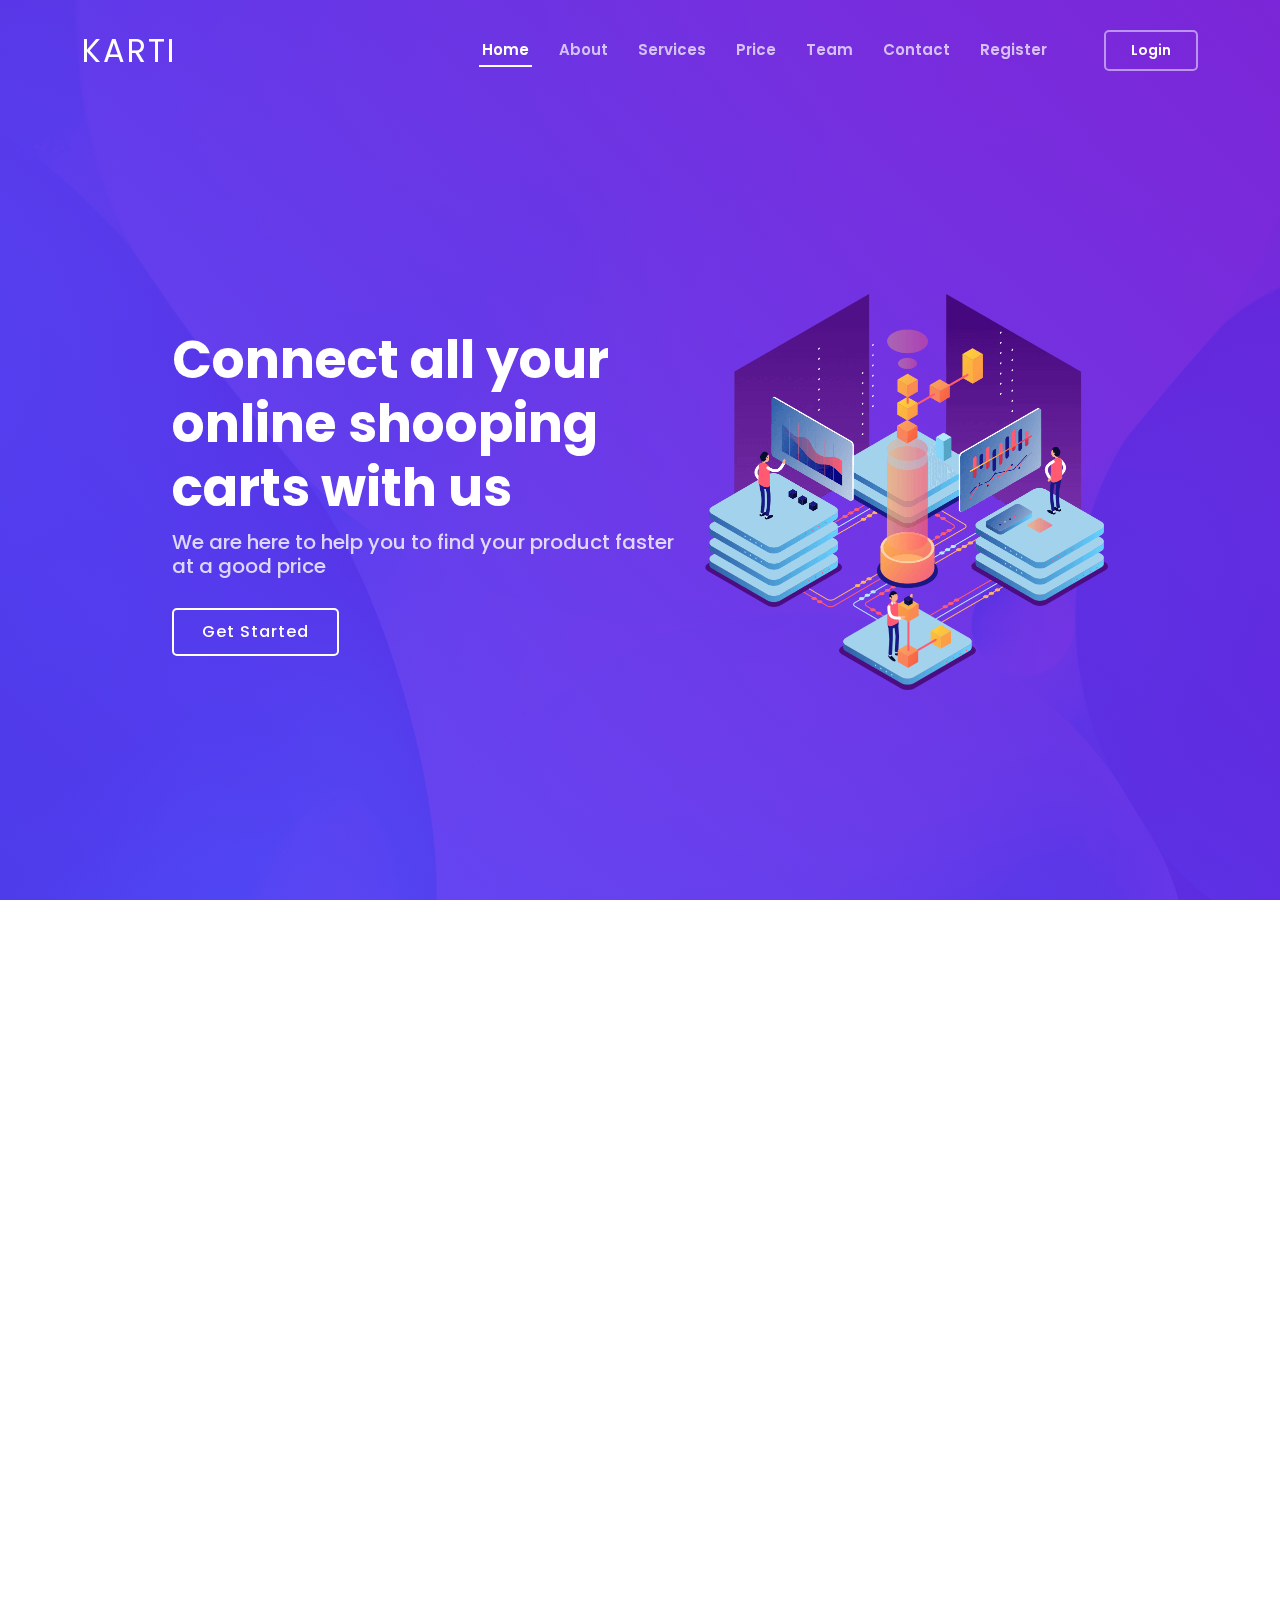
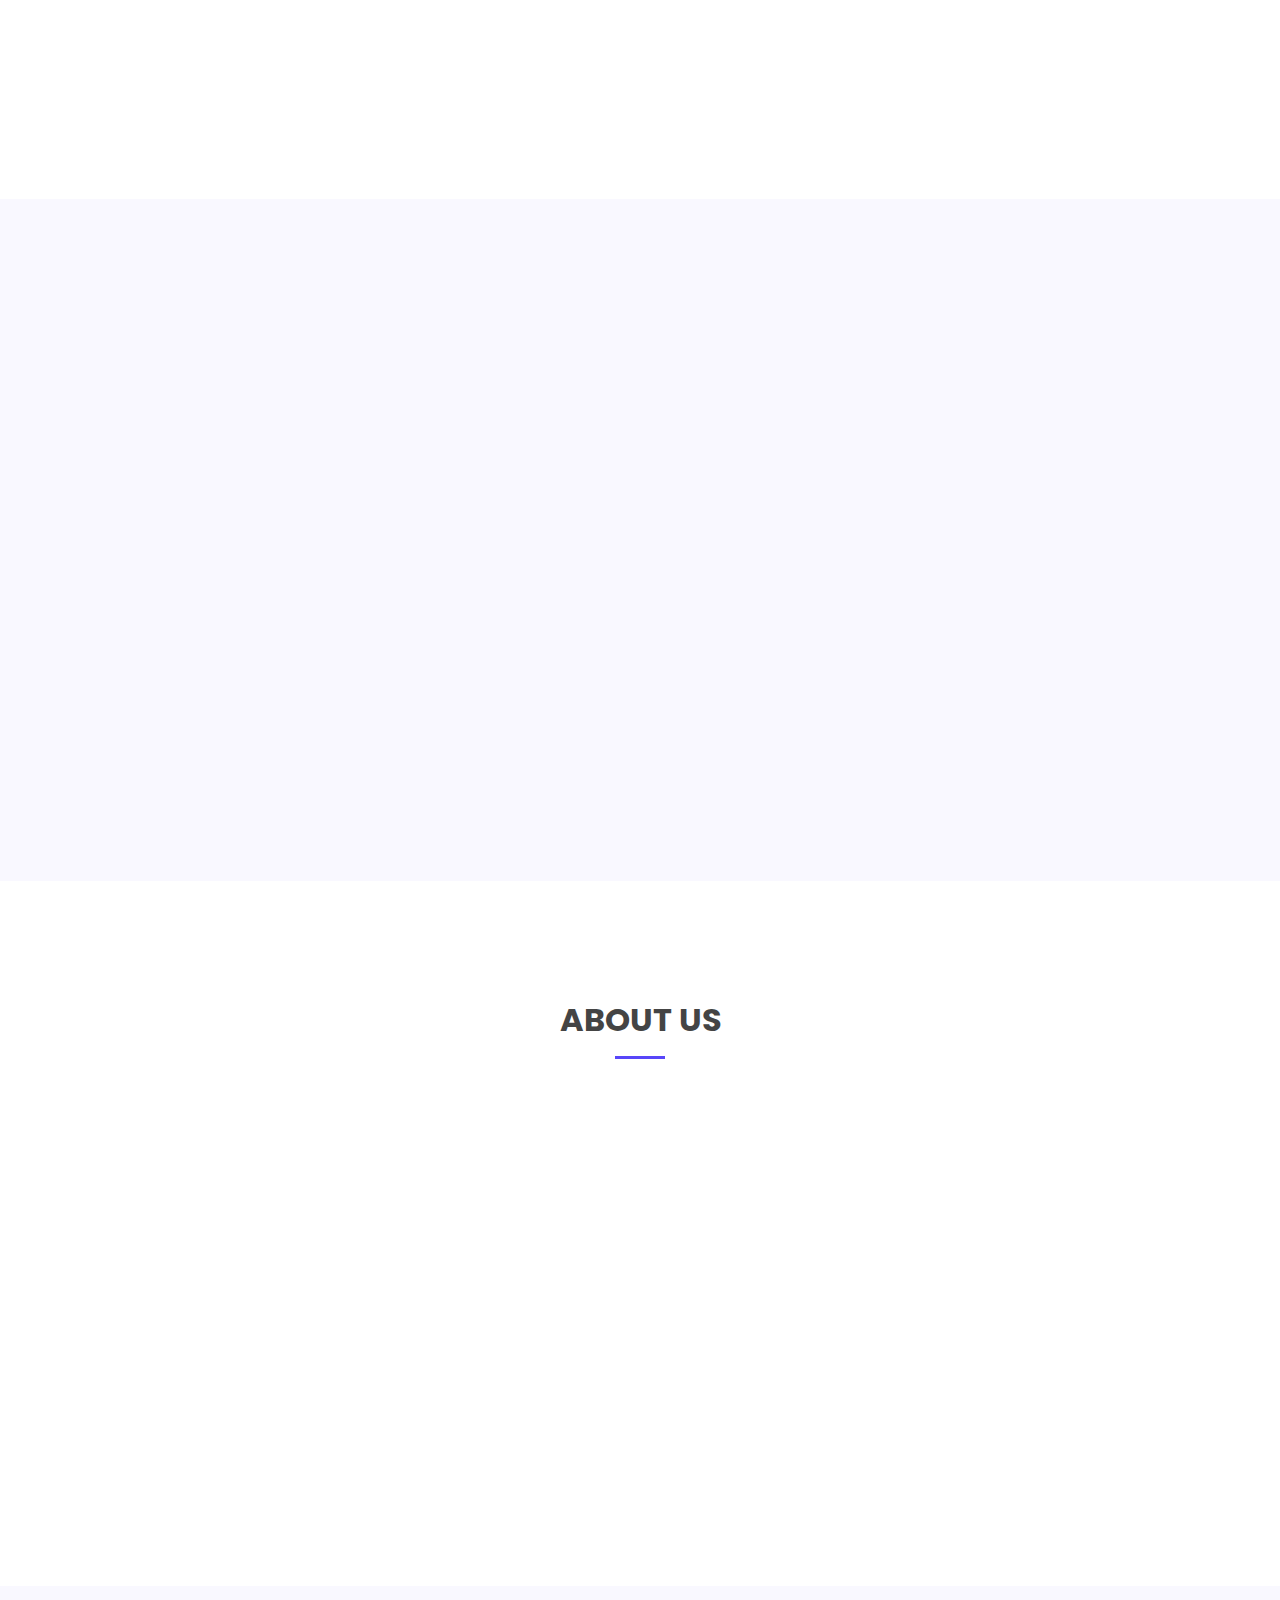
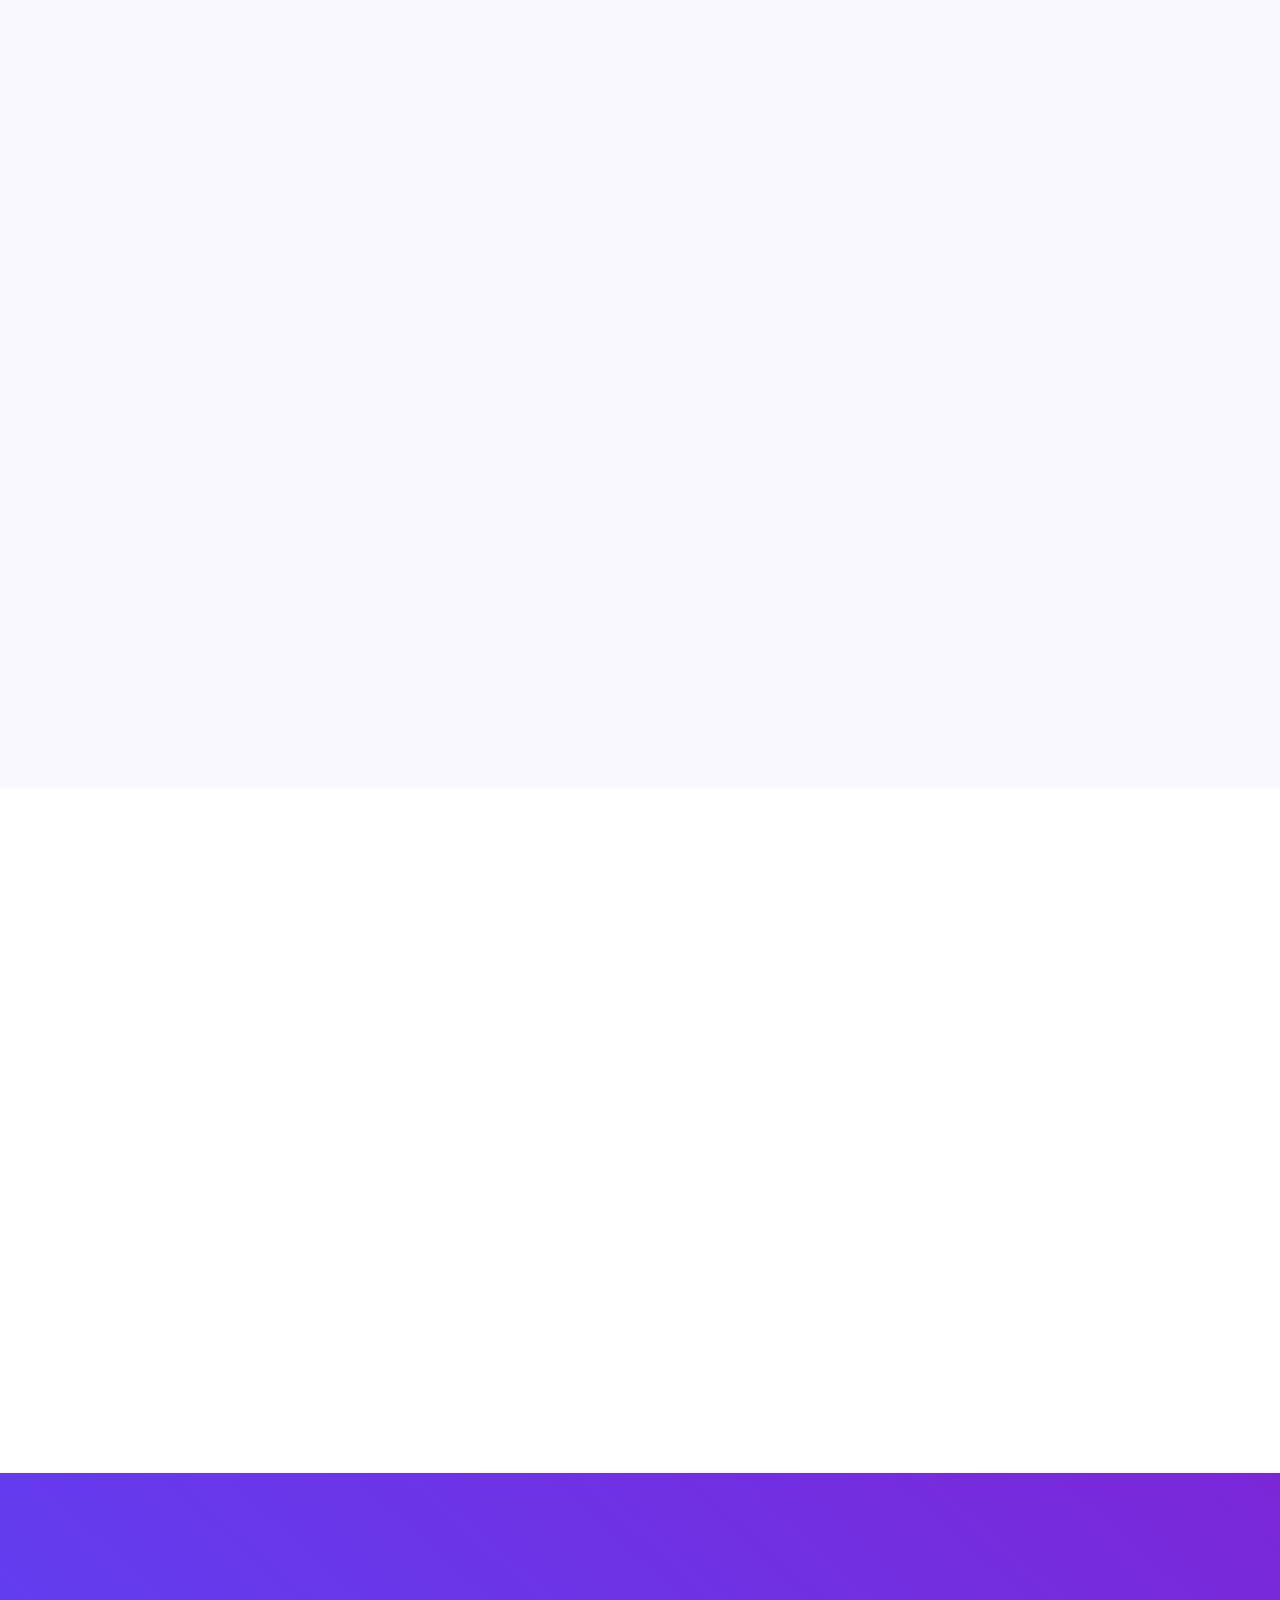
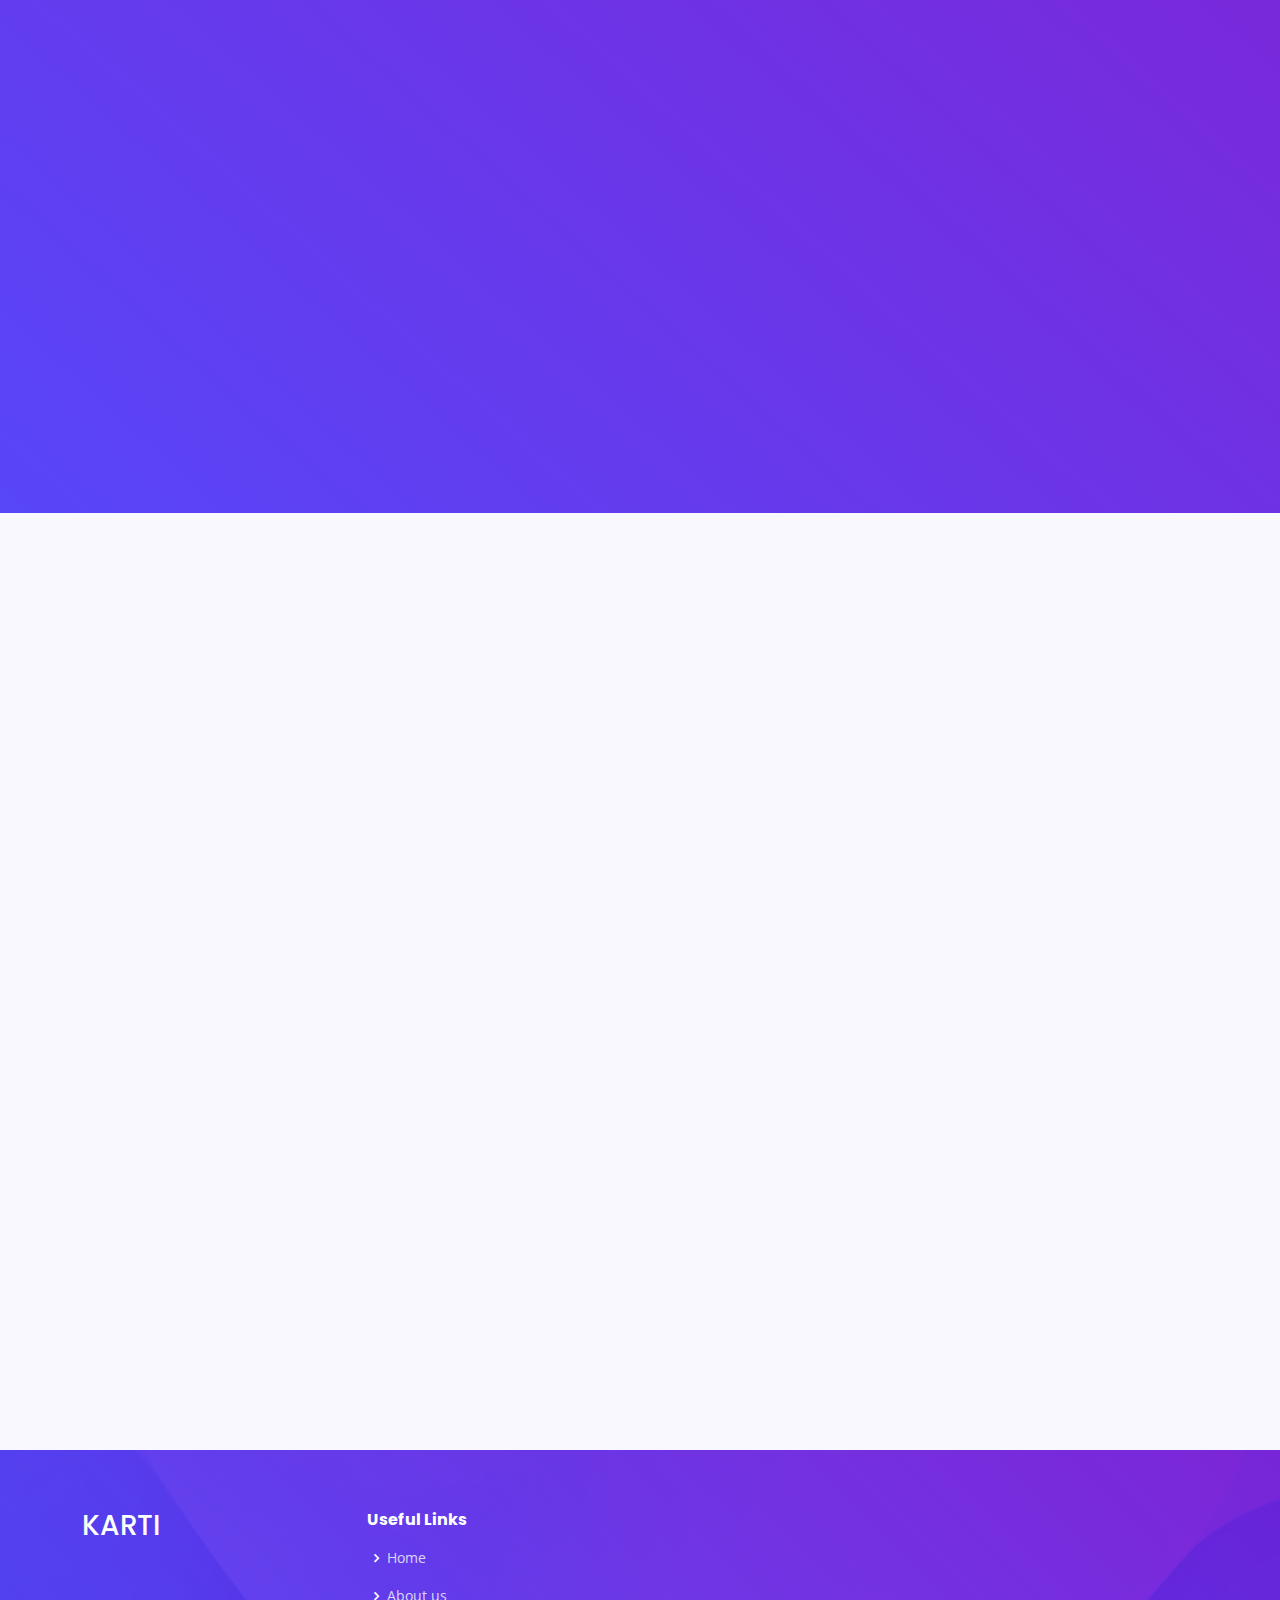
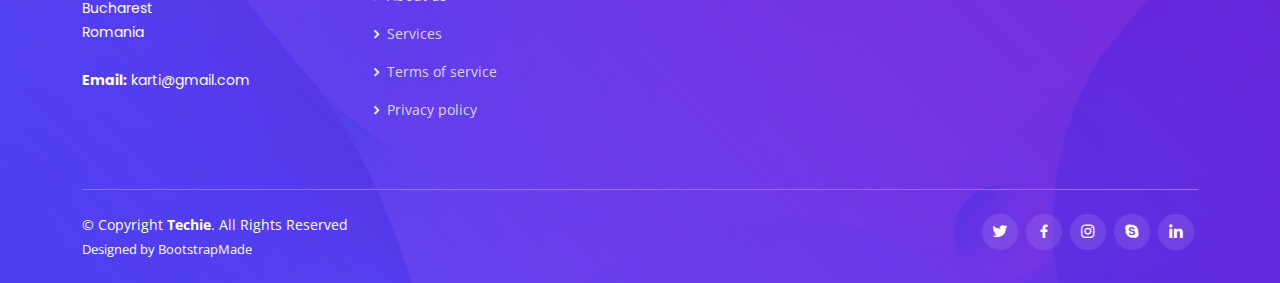
==== app/frontend/templates/index.html @ dade2551 "modification" ====
<!DOCTYPE html>
<html lang="en">

<head>
  <meta charset="utf-8">
  <meta content="width=device-width, initial-scale=1.0" name="viewport">

  <title>Techie Bootstrap Template - Index</title>
  <meta content="" name="description">
  <meta content="" name="keywords">

  <!-- Favicons -->
  <link href="../static/img/favicon.png" rel="icon">
  <link href="../static/img/apple-touch-icon.png" rel="apple-touch-icon">

  <!-- Google Fonts -->
  <link
    href="https://fonts.googleapis.com/css?family=Open+Sans:300,300i,400,400i,600,600i,700,700i|Roboto:300,300i,400,400i,500,500i,600,600i,700,700i|Poppins:300,300i,400,400i,500,500i,600,600i,700,700i"
    rel="stylesheet">
  <link rel="stylesheet" href="https://cdn.jsdelivr.net/npm/@fortawesome/fontawesome-free@6.2.1/css/fontawesome.min.css"
    integrity="sha384-QYIZto+st3yW+o8+5OHfT6S482Zsvz2WfOzpFSXMF9zqeLcFV0/wlZpMtyFcZALm" crossorigin="anonymous">
  <!-- Vendor CSS Files -->
  <link href="../static/vendor/aos/aos.css" rel="stylesheet">
  <link href="../static/vendor/bootstrap/css/bootstrap.min.css" rel="stylesheet">
  <link href="../static/vendor/bootstrap-icons/bootstrap-icons.css" rel="stylesheet">
  <link href="../static/vendor/boxicons/css/boxicons.min.css" rel="stylesheet">
  <link href="../static/vendor/glightbox/css/glightbox.min.css" rel="stylesheet">
  <link href="../static/vendor/swiper/swiper-bundle.min.css" rel="stylesheet">


  <!-- Template Main CSS File -->
  <link href="../static/css/style.css" rel="stylesheet">
  <link href="../static/css/index.css" rel="stylesheet">

  <style>
    #more {
      display: none;
    }
  </style>
</head>

<body>

  <!-- ======= Header ======= -->
  <header id="header" class="fixed-top ">
    <div class="container d-flex align-items-center justify-content-between">
      <h1 class="logo"><a href="index.html">Karti</a></h1>
      <!-- Uncomment below if you prefer to use an image logo -->
      <!-- <a href="index.html" class="logo"><img src="static/img/logo.png" alt="" class="img-fluid"></a>-->

      <nav id="navbar" class="navbar">
        <ul>
          <li><a class="nav-link scrollto active" href="#hero">Home</a></li>
          <li><a class="nav-link scrollto" href="#about">About</a></li>
          <li><a class="nav-link scrollto" href="#services">Services</a></li>
          <li><a class="nav-link scrollto " href="#pricing">Price</a></li>
          <li><a class="nav-link scrollto" href="#teaming">Team</a></li>
          <li><a class="nav-link scrollto" href="#contact">Contact</a></li>
          <li><a class="nav-link scrollto" href="register.html">Register</a></li>
          <li><a class="getstarted scrollto" href="login.html">Login</a></li>
        </ul>
        <i class="bi bi-list mobile-nav-toggle"></i>
      </nav><!-- .navbar -->

    </div>
  </header><!-- End Header -->

  <!-- ======= Hero Section ======= -->
  <section id="hero" class="d-flex align-items-center">

    <div class="container-fluid" data-aos="fade-up">
      <div class="row justify-content-center">
        <div class="col-xl-5 col-lg-6 pt-3 pt-lg-0 order-2 order-lg-1 d-flex flex-column justify-content-center">
          <h1>Connect all your online shooping carts with us</h1>
          <h2>We are here to help you to find your product faster at a good price </h2>
          <div><a href="register.html" class="btn-get-started scrollto">Get Started</a></div>
        </div>
        <div class="col-xl-4 col-lg-6 order-1 order-lg-2 hero-img" data-aos="zoom-in" data-aos-delay="150">
          <img src="../static/img/hero-img.png" class="img-fluid animated" alt="">
        </div>
      </div>
    </div>

  </section><!-- End Hero -->

  <main id="main">


    <!-- ======= Features Section ======= -->
    <section id="features" class="features">
      <div class="container" data-aos="fade-up">

        <div class="section-title">
          <h2>Features</h2>
          <p>Karti.ai wants to make the shopping experience much more simple and smart!</p>
        </div>

        <div class="row">
          <div class="col-lg-6 order-2 order-lg-1 d-flex flex-column align-items-lg-center">
            <div class="icon-box mt-5 mt-lg-0" data-aos="fade-up" data-aos-delay="100">
              <i class="bx bx-chevron-down"></i>
              <h4>Notify when the price changes!</h4>
              <p>Once you add one item to the cart you are going to receive a notify when the price changes.</p>
            </div>
            <div class="icon-box mt-5" data-aos="fade-up" data-aos-delay="200">
              <i class="bx bx-shield"></i>
              <h4>Trusted sites</h4>
              <p>Had a bad experience shopping from a certain platform? We are going to give you a heads up about that!
              </p>
            </div>
            <div class="icon-box mt-5" data-aos="fade-up" data-aos-delay="300">
              <i class="bx bx-slideshow"></i>
              <h4>Organise your shopping experience</h4>
              <p>View every item you add to the shopping cart in a more organised matter.</p>
            </div>
            <div class="icon-box mt-5" data-aos="fade-up" data-aos-delay="400">
              <i class="bx bx-file"></i>
              <h4>Small subscription!</h4>
              <p>Going premium was never that easy! For a small fee of 5 dollars you will recieve unlimited cart space
                and more information about the chosen products.</p>
            </div>
          </div>
          <div class="image col-lg-6 order-1 order-lg-2 " data-aos="zoom-in" data-aos-delay="100">
            <img src="../static/img/features.svg" alt="" class="img-fluid">
          </div>
        </div>

      </div>
    </section><!-- End Features Section -->


    <!-- ======= Services Section ======= -->
    <section id="services" class="services section-bg">
      <div class="container" data-aos="fade-up">

        <div class="section-title">
          <h2>Services</h2>
          <p>Chrome Extension to help you create your own general shopping cart from every platform you visit!</p>
        </div>

        <div class="row gy-4">
          <div class="col-lg-4" data-aos="zoom-in" data-aos-delay="100">
            <div class="icon-box iconbox-blue">
              <div class="icon">
                <svg width="100" height="100" viewBox="0 0 600 600" xmlns="http://www.w3.org/2000/svg">
                  <path stroke="none" stroke-width="0" fill="#f5f5f5"
                    d="M300,521.0016835830174C376.1290562159157,517.8887921683347,466.0731472004068,529.7835943286574,510.70327084640275,468.03025145048787C554.3714126377745,407.6079735673963,508.03601936045806,328.9844924480964,491.2728898941984,256.3432110539036C474.5976632858925,184.082847569629,479.9380746630129,96.60480741107993,416.23090153303,58.64404602377083C348.86323505073057,18.502131276798302,261.93793281208167,40.57373210992963,193.5410806939664,78.93577620505333C130.42746243093433,114.334589627462,98.30271207620316,179.96522072025542,76.75703585869454,249.04625023123273C51.97151888228291,328.5150500222984,13.704378332031375,421.85034740162234,66.52175969318436,486.19268352777647C119.04800174914682,550.1803526380478,217.28368757567262,524.383925680826,300,521.0016835830174">
                  </path>
                </svg>
                <i class="bx bxl-dribbble"></i>
              </div>
              <h4><a href="">Notify</a></h4>
              <p>Buy your chosen products for the best price!</p>
            </div>
          </div>

          <div class="col-lg-4" data-aos="zoom-in" data-aos-delay="200">
            <div class="icon-box iconbox-orange ">
              <div class="icon">
                <svg width="100" height="100" viewBox="0 0 600 600" xmlns="http://www.w3.org/2000/svg">
                  <path stroke="none" stroke-width="0" fill="#f5f5f5"
                    d="M300,582.0697525312426C382.5290701553225,586.8405444964366,449.9789794690241,525.3245884688669,502.5850820975895,461.55621195738473C556.606425686781,396.0723002908107,615.8543463187945,314.28637112970534,586.6730223649479,234.56875336149918C558.9533121215079,158.8439757836574,454.9685369536778,164.00468322053177,381.49747125262974,130.76875717737553C312.15926192815925,99.40240125094834,248.97055460311594,18.661163978235184,179.8680185752513,50.54337015887873C110.5421016452524,82.52863877960104,119.82277516462835,180.83849132639028,109.12597500060166,256.43424936330496C100.08760227029461,320.3096726198365,92.17705696193138,384.0621239912766,124.79988738764834,439.7174275375508C164.83382741302287,508.01625554203684,220.96474134820875,577.5009287672846,300,582.0697525312426">
                  </path>
                </svg>
                <i class="bx bx-file"></i>
              </div>
              <h4><a href="">Trust</a></h4>
              <p>Only shop on trusted platforms!</p>
            </div>
          </div>

          <div class="col-lg-4" data-aos="zoom-in" data-aos-delay="300">
            <div class="icon-box iconbox-pink">
              <div class="icon">
                <svg width="100" height="100" viewBox="0 0 600 600" xmlns="http://www.w3.org/2000/svg">
                  <path stroke="none" stroke-width="0" fill="#f5f5f5"
                    d="M300,541.5067337569781C382.14930387511276,545.0595476570109,479.8736841581634,548.3450877840088,526.4010558755058,480.5488172755941C571.5218469581645,414.80211281144784,517.5187510058486,332.0715597781072,496.52539010469104,255.14436215662573C477.37192572678356,184.95920475031193,473.57363656557914,105.61284051026155,413.0603344069578,65.22779650032875C343.27470386102294,18.654635553484475,251.2091493199835,5.337323636656869,175.0934190732945,40.62881213300186C97.87086631185822,76.43348514350839,51.98124368387456,156.15599469081315,36.44837278890362,239.84606092416172C21.716077023791087,319.22268207091537,43.775223500013084,401.1760424656574,96.891909868211,461.97329694683043C147.22146801428983,519.5804099606455,223.5754009179313,538.201503339737,300,541.5067337569781">
                  </path>
                </svg>
                <i class="bx bx-tachometer"></i>
              </div>
              <h4><a href="">Price</a></h4>
              <p>Small feature, big rewards! Get premium for a small fee!</p>
            </div>
          </div>

        </div>

      </div>
    </section><!-- End Services Section -->



    <!-- ======= About Section ======= -->
    <section id="about" class="about">
      <div class="container">
        <div class="section-title">
          <h2>About us</h2>
        </div>
        <div class="row">
          <div class="col-lg-6 order-1 order-lg-2" data-aos="zoom-in" data-aos-delay="150">
            <img src="../static/img/about.jpg" class="img-fluid" alt="">
          </div>
          <div class="col-lg-6 pt-4 pt-lg-0 order-2 order-lg-1 content" data-aos="fade-right">
            <h3>We are small team of passionate Computer Science students that want to make a differnce!</h3>
            <p class="fst-italic">
              As the world is in a constant technological development we have a need to affirm our ideas and help as
              much as we can to make the world a better place!
            </p>
            <span id="dots"></span><span id="more">
              <ul>
                <li><i class="bi bi-check-circle"></i> We are Computer Science students at Politehnica University
                  Bucharest!</li>
                <li><i class="bi bi-check-circle"></i> We took part in many programming contests and developed a strong
                  programming set of skills.</li>
                <li><i class="bi bi-check-circle"></i> Our ultimate goal is to make efficient and useful products that
                  anybody can use!</li>
              </ul>
            </span>
            <button onclick="myFunction()" id="myBtn" class="read-more">Read more</button>
          </div>
        </div>

      </div>
      <script>
        function myFunction() {
          var dots = document.getElementById("dots");
          var moreText = document.getElementById("more");
          var btnText = document.getElementById("myBtn");
  
          if (dots.style.display === "none") {
            dots.style.display = "inline";
            btnText.innerHTML = "Read more";
            moreText.style.display = "none";
          } else {
            dots.style.display = "none";
            btnText.innerHTML = "Read less";
            moreText.style.display = "inline";
          }
        }
      </script>
    </section><!-- End About Section -->

    <section id="teaming" class="testimonials section-bg">
      <div class="container" data-aos="fade-up">

        <div class="section-title">
          <h2>Team</h2>
        </div>

        <div class="testimonials-slider swiper" data-aos="fade-up" data-aos-delay="100">
          <div class="swiper-wrapper">
            
            <div class="swiper-slide ">
              <div class="testimonial-item">
                <div class="card card-cart-website  shadow-sm">
                  <div class="text-center">
                    <div class="img-hover-zoom img-hover-zoom--colorize-card-cart-website">
                      <img class="shadow" src="https://bwarelabs.com/_next/image?url=%2Fimages%2Fteam%2Fbogdan-bibina.jpeg&w=256&q=75"
                        alt="Another Image zoom-on-hover effect">
                    </div>
                  </div>
                  <div class="card-body">
                    <div class="clearfix mb-3"></div>
                    <div class="my-2 text-center">
                      <h1>Bibina Bogdan</h1>
                    </div>
                    <div class="mb-3">
                      <h2 class="text-uppercase text-center role">Backend Developer and Coordinator</h2>
                    </div>
                    <div class="box box-card-cart-website">
                      <div>
                        <ul class="list-inline">
                          <li class="list-inline-item"><i class="fab fab-card-cart-website fa-github"></i></li>
                          <li class="list-inline-item"><i class="fab fab-card-cart-website fa-linkedin-in"></i></li>
                          <li class="list-inline-item"><i class="fab fab-card-cart-website fa-instagram"></i></li>
                          <li class="list-inline-item"><i class="fab fab-card-cart-website fa-twitter"></i></li>
                        </ul>

                      </div>
                    </div>
                  </div>
                </div>
              </div>
            </div>

            <div class="swiper-slide ">
              <div class="testimonial-item">
                <div class="card card-cart-website  shadow-sm">
                  <div class="text-center">
                    <div class="img-hover-zoom img-hover-zoom--colorize-card-cart-website">
                      <img class="shadow" src="https://pps.whatsapp.net/v/t61.24694-24/72122631_197500017951278_5140815331372393116_n.jpg?ccb=11-4&oh=01_AdRIb21BIP48hRBHLy90L49HqPeKBPxMJhcPwUEljZ-aNA&oe=64231344"
                        alt="Another Image zoom-on-hover effect">
                    </div>
                  </div>
                  <div class="card-body">
                    <div class="clearfix mb-3"></div>
                    <div class="my-2 text-center">
                      <h1>Zamfir Robert</h1>
                    </div>
                    <div class="mb-3">
                      <h2 class="text-uppercase text-center role">Backend Developer</h2>
                    </div>
                    <div class="box box-card-cart-website">
                      <div>
                        <ul class="list-inline">
                          <li class="list-inline-item"><i class="fab fab-card-cart-website fa-github"></i></li>
                          <li class="list-inline-item"><i class="fab fab-card-cart-website fa-linkedin-in"></i></li>
                          <li class="list-inline-item"><i class="fab fab-card-cart-website fa-instagram"></i></li>
                          <li class="list-inline-item"><i class="fab fab-card-cart-website fa-twitter"></i></li>
                        </ul>

                      </div>
                    </div>
                  </div>
                </div>
              </div>
            </div>

            <div class="swiper-slide ">
              <div class="testimonial-item">
                <div class="card card-cart-website  shadow-sm">
                  <div class="text-center">
                    <div class="img-hover-zoom img-hover-zoom--colorize-card-cart-website">
                      <img class="shadow" src="../static/img/sofia2.jpeg"
                        alt="Another Image zoom-on-hover effect">
                    </div>
                  </div>
                  <div class="card-body">
                    <div class="clearfix mb-3"></div>
                    <div class="my-2 text-center">
                      <h1>Sofia Dragos</h1>
                    </div>
                    <div class="mb-3">
                      <h2 class="text-uppercase text-center role">Frontend Developer</h2>
                    </div>
                    <div class="box box-card-cart-website">
                      <div>
                        <ul class="list-inline">
                          <li class="list-inline-item"><i class="fab fab-card-cart-website fa-github"></i></li>
                          <li class="list-inline-item"><i class="fab fab-card-cart-website fa-linkedin-in"></i></li>
                          <li class="list-inline-item"><i class="fab fab-card-cart-website fa-instagram"></i></li>
                          <li class="list-inline-item"><i class="fab fab-card-cart-website fa-twitter"></i></li>
                        </ul>

                      </div>
                    </div>
                  </div>
                </div>
              </div>
            </div>

            <div class="swiper-slide ">
              <div class="testimonial-item">
                <div class="card card-cart-website  shadow-sm">
                  <div class="text-center">
                    <div class="img-hover-zoom img-hover-zoom--colorize-card-cart-website">
                      <img class="shadow" src="../static/img/lucian2.jpeg"
                        alt="Another Image zoom-on-hover effect">
                    </div>
                  </div>
                  <div class="card-body">
                    <div class="clearfix mb-3"></div>
                    <div class="my-2 text-center">
                      <h1>Trasca Lucian</h1>
                    </div>
                    <div class="mb-3">
                      <h2 class="text-uppercase text-center role">Backend Developer</h2>
                    </div>
                    <div class="box box-card-cart-website">
                      <div>
                        <ul class="list-inline">
                          <li class="list-inline-item"><i class="fab fab-card-cart-website fa-github"></i></li>
                          <li class="list-inline-item"><i class="fab fab-card-cart-website fa-linkedin-in"></i></li>
                          <li class="list-inline-item"><i class="fab fab-card-cart-website fa-instagram"></i></li>
                          <li class="list-inline-item"><i class="fab fab-card-cart-website fa-twitter"></i></li>
                        </ul>

                      </div>
                    </div>
                  </div>
                </div>
              </div>
            </div>


            <div class="swiper-slide">
              <div class="card card-cart-website h-100 shadow-sm">
                <div class="text-center">
                  <div class="img-hover-zoom img-hover-zoom--colorize-card-cart-website">
                    <img class="shadow" src="../static/img/andro.jpeg"
                      alt="Another Image zoom-on-hover effect">
                  </div>
                </div>
                <div class="card-body">
                  <div class="clearfix mb-3"></div>
                  <div class="my-2 text-center">
                    <h1>Andronic Dragos</h1>
                  </div>
                  <div class="mb-3">
                    <h2 class="text-uppercase text-center role">Frontend Developer</h2>
                  </div>
                  <div class="box">
                    <div>
                      <ul class="list-inline">
                        <li class="list-inline-item"><i class="fab fa-github"></i></li>
                        <li class="list-inline-item"><i class="fab fa-linkedin-in"></i></li>
                        <li class="list-inline-item"><i class="fab fa-instagram"></i></li>
                        <li class="list-inline-item"><i class="fab fa-twitter"></i></li>
                      </ul>

                    </div>
                  </div>
                </div>
              </div>
            </div>
          </div>

          


          <div class="swiper-pagination"></div>
        </div>

      </div>
    </section><!-- End Testimonials Section -->


    <div class="swiper-pagination"></div>
    </div>

    </div>
    </section><!-- End Testimonials Section -->



    <!-- ======= Pricing Section ======= -->
    <section id="pricing" class="pricing section-bg">
      <div class="container" data-aos="fade-up">

        <div class="section-title">
          <h2>Pricing</h2>
          <p>We offer a free version and premium version.</p>
        </div>

        <div class="row">

          <div class="col-md-6" data-aos="fade-up" data-aos-delay="100">
            <div class="box">
              <h3>Free</h3>
              <h4><sup>$</sup>0<span> / month</span></h4>
              <ul>
                <li>Limited cart</li>
                <li>Information about the product and updates</li>
                <li>Notification about new prices</li>
              </ul>
              <div class="btn-wrap">
                <a href="#" class="btn-buy">Buy Now</a>
              </div>
            </div>
          </div>

          <div class="col-md-6" data-aos="fade-up" data-aos-delay="200">
            <div class="box featured">
              <h3>Premium</h3>
              <h4><sup>$</sup>5<span> / month</span></h4>
              <ul>
                <li>Unlimited cart</li>
                <li>Detailed information about the product and updates</li>
                <li>Notification about new prices and recomandations.</li>
              </ul>
              <div class="btn-wrap">
                <a href="#" class="btn-buy">Buy Now</a>
              </div>
            </div>
          </div>


        </div>

      </div>
    </section><!-- End Pricing Section -->

    <!-- ======= Frequently Asked Questions Section ======= -->
    <section id="faq" class="faq">
      <div class="container" data-aos="fade-up">

        <div class="section-title">
          <h2>Frequently Asked Questions</h2>
        </div>

        <div class="faq-list">
          <ul>
            <li data-aos="fade-up" data-aos="fade-up" data-aos-delay="100">
              <i class="bx bx-help-circle icon-help"></i> <a data-bs-toggle="collapse" class="collapse"
                data-bs-target="#faq-list-1">Can I change my subscription type? <i
                  class="bx bx-chevron-down icon-show"></i><i class="bx bx-chevron-up icon-close"></i></a>
              <div id="faq-list-1" class="collapse show" data-bs-parent=".faq-list">
                <p>
                  Of course! You can change your subscription on the Price section!
                </p>
              </div>
            </li>

            <li data-aos="fade-up" data-aos-delay="200">
              <i class="bx bx-help-circle icon-help"></i> <a data-bs-toggle="collapse" data-bs-target="#faq-list-2"
                class="collapsed">Am I limited if I have a free account? <i
                  class="bx bx-chevron-down icon-show"></i><i class="bx bx-chevron-up icon-close"></i></a>
              <div id="faq-list-2" class="collapse" data-bs-parent=".faq-list">
                <p>
                  Unfortunately yes! You are limited to 30 items in your shopping cart, but you can upgrade to a premium subscription!
                </p>
              </div>
            </li>

            <li data-aos="fade-up" data-aos-delay="300">
              <i class="bx bx-help-circle icon-help"></i> <a data-bs-toggle="collapse" data-bs-target="#faq-list-3"
                class="collapsed">What information I get about my products? <i
                  class="bx bx-chevron-down icon-show"></i><i class="bx bx-chevron-up icon-close"></i></a>
              <div id="faq-list-3" class="collapse" data-bs-parent=".faq-list">
                <p>
                  You will be notified via email about a change of price and new offers on other platforms!
                </p>
              </div>
            </li>

          </ul>
        </div>

      </div>
    </section><!-- End Frequently Asked Questions Section -->

    <!-- ======= Contact Section ======= -->
    <section id="contact" class="contact section-bg">
      <div class="container" data-aos="fade-up">

        <div class="section-title">
          <h2>Contact</h2>
          <p>You can contact us here:</p>
        </div>

        <div class="row">
          <div class="col-lg-6">
            <div class="info-box mb-4">
              <i class="bx bx-map"></i>
              <h3>Our Address</h3>
              <p>Splaiul Independentei nr. 313
                Sector 6, Bucureşti, 060042,
                Acces prin Bulevardul Iuliu Maniu</p>
            </div>
          </div>

          <div class="col-lg-3 col-md-6">
            <div class="info-box  mb-4">
              <i class="bx bx-envelope"></i>
              <h3>Email Us</h3>
              <p>karti@gmail.com</p>
            </div>
          </div>

          <div class="col-lg-3 col-md-6">
            <div class="info-box  mb-4">
              <i class="bx bx-phone-call"></i>
              <h3>Call Us</h3>
              <p>(+40) 750 189 738</p>
            </div>
          </div>

        </div>

        <div class="row">

          <div class="col-lg-6 ">
            <iframe class="mb-4 mb-lg-0"
              src="https://www.google.com/maps/embed?pb=!1m18!1m12!1m3!1d15429.585671241322!2d26.055741052947095!3d44.4464565002117!2m3!1f0!2f0!3f0!3m2!1i1024!2i768!4f13.1!3m3!1m2!1s0x40b201ebafcdf7a3%3A0xeafb513bd76c5277!2sFacultatea%20de%20Automatic%C4%83%20%C8%99i%20Calculatoare!5e0!3m2!1sro!2sro!4v1679166750229!5m2!1sro!2sro"
              frameborder="0" style="border:0; width: 100%; height: 384px;" allowfullscreen></iframe>
          </div>

          <div class="col-lg-6">
            <form action="forms/contact.php" method="post" role="form" class="php-email-form">
              <div class="row">
                <div class="col-md-6 form-group">
                  <input type="text" name="name" class="form-control" id="name" placeholder="Your Name" required>
                </div>
                <div class="col-md-6 form-group mt-3 mt-md-0">
                  <input type="email" class="form-control" name="email" id="email" placeholder="Your Email" required>
                </div>
              </div>
              <div class="form-group mt-3">
                <input type="text" class="form-control" name="subject" id="subject" placeholder="Subject" required>
              </div>
              <div class="form-group mt-3">
                <textarea class="form-control" name="message" rows="5" placeholder="Message" required></textarea>
              </div>
              <div class="my-3">
                <div class="loading">Loading</div>
                <div class="error-message"></div>
                <div class="sent-message">Your message has been sent. Thank you!</div>
              </div>
              <div class="text-center"><button type="submit">Send Message</button></div>
            </form>
          </div>

        </div>

      </div>
    </section><!-- End Contact Section -->

  </main><!-- End #main -->

  <!-- ======= Footer ======= -->
  <footer id="footer">

    <div class="footer-top">
      <div class="container">
        <div class="row">

          <div class="col-lg-3 col-md-6 footer-contact">
            <h3>KARTI</h3>
            <p>
              <br>
              Bucharest<br>
              Romania <br><br>

              <strong>Email:</strong> karti@gmail.com<br>
            </p>
          </div>

          <div class="col-lg-2 col-md-6 footer-links">
            <h4>Useful Links</h4>
            <ul>
              <li><i class="bx bx-chevron-right"></i> <a href="#">Home</a></li>
              <li><i class="bx bx-chevron-right"></i> <a href="#">About us</a></li>
              <li><i class="bx bx-chevron-right"></i> <a href="#">Services</a></li>
              <li><i class="bx bx-chevron-right"></i> <a href="#">Terms of service</a></li>
              <li><i class="bx bx-chevron-right"></i> <a href="#">Privacy policy</a></li>
            </ul>
          </div>

          <!--
          <div class="col-lg-4 col-md-6 footer-newsletter">
            <h4>Join Our Newsletter</h4>
            <p>Tamen quem nulla quae legam multos aute sint culpa legam noster magna</p>
            <form action="" method="post">
              <input type="email" name="email"><input type="submit" value="Subscribe">
            </form>
          </div>-->

        </div>
      </div>
    </div>

    <div class="container">

      <div class="copyright-wrap d-md-flex py-4">
        <div class="me-md-auto text-center text-md-start">
          <div class="copyright">
            &copy; Copyright <strong><span>Techie</span></strong>. All Rights Reserved
          </div>
          <div class="credits">
            <!-- All the links in the footer should remain intact. -->
            <!-- You can delete the links only if you purchased the pro version. -->
            <!-- Licensing information: https://bootstrapmade.com/license/ -->
            <!-- Purchase the pro version with working PHP/AJAX contact form: https://bootstrapmade.com/techie-free-skin-bootstrap-3/ -->
            Designed by <a href="https://bootstrapmade.com/">BootstrapMade</a>
          </div>
        </div>
        <div class="social-links text-center text-md-right pt-3 pt-md-0">
          <a href="#" class="twitter"><i class="bx bxl-twitter"></i></a>
          <a href="#" class="facebook"><i class="bx bxl-facebook"></i></a>
          <a href="#" class="instagram"><i class="bx bxl-instagram"></i></a>
          <a href="#" class="google-plus"><i class="bx bxl-skype"></i></a>
          <a href="#" class="linkedin"><i class="bx bxl-linkedin"></i></a>
        </div>
      </div>

    </div>
  </footer><!-- End Footer -->

  <a href="#" class="back-to-top d-flex align-items-center justify-content-center"><i
      class="bi bi-arrow-up-short"></i></a>
  <div id="preloader"></div>

  <!-- Vendor JS Files -->
  <script src="../static/vendor/purecounter/purecounter_vanilla.js"></script>
  <script src="../static/vendor/aos/aos.js"></script>
  <script src="../static/vendor/bootstrap/js/bootstrap.bundle.min.js"></script>
  <script src="../static/vendor/glightbox/js/glightbox.min.js"></script>
  <script src="../static/vendor/isotope-layout/isotope.pkgd.min.js"></script>
  <script src="../static/vendor/swiper/swiper-bundle.min.js"></script>
  <script src="../static/vendor/php-email-form/validate.js"></script>

  <!-- Template Main JS File -->
  <script src="../static/js/main.js"></script>

</body>

</html>
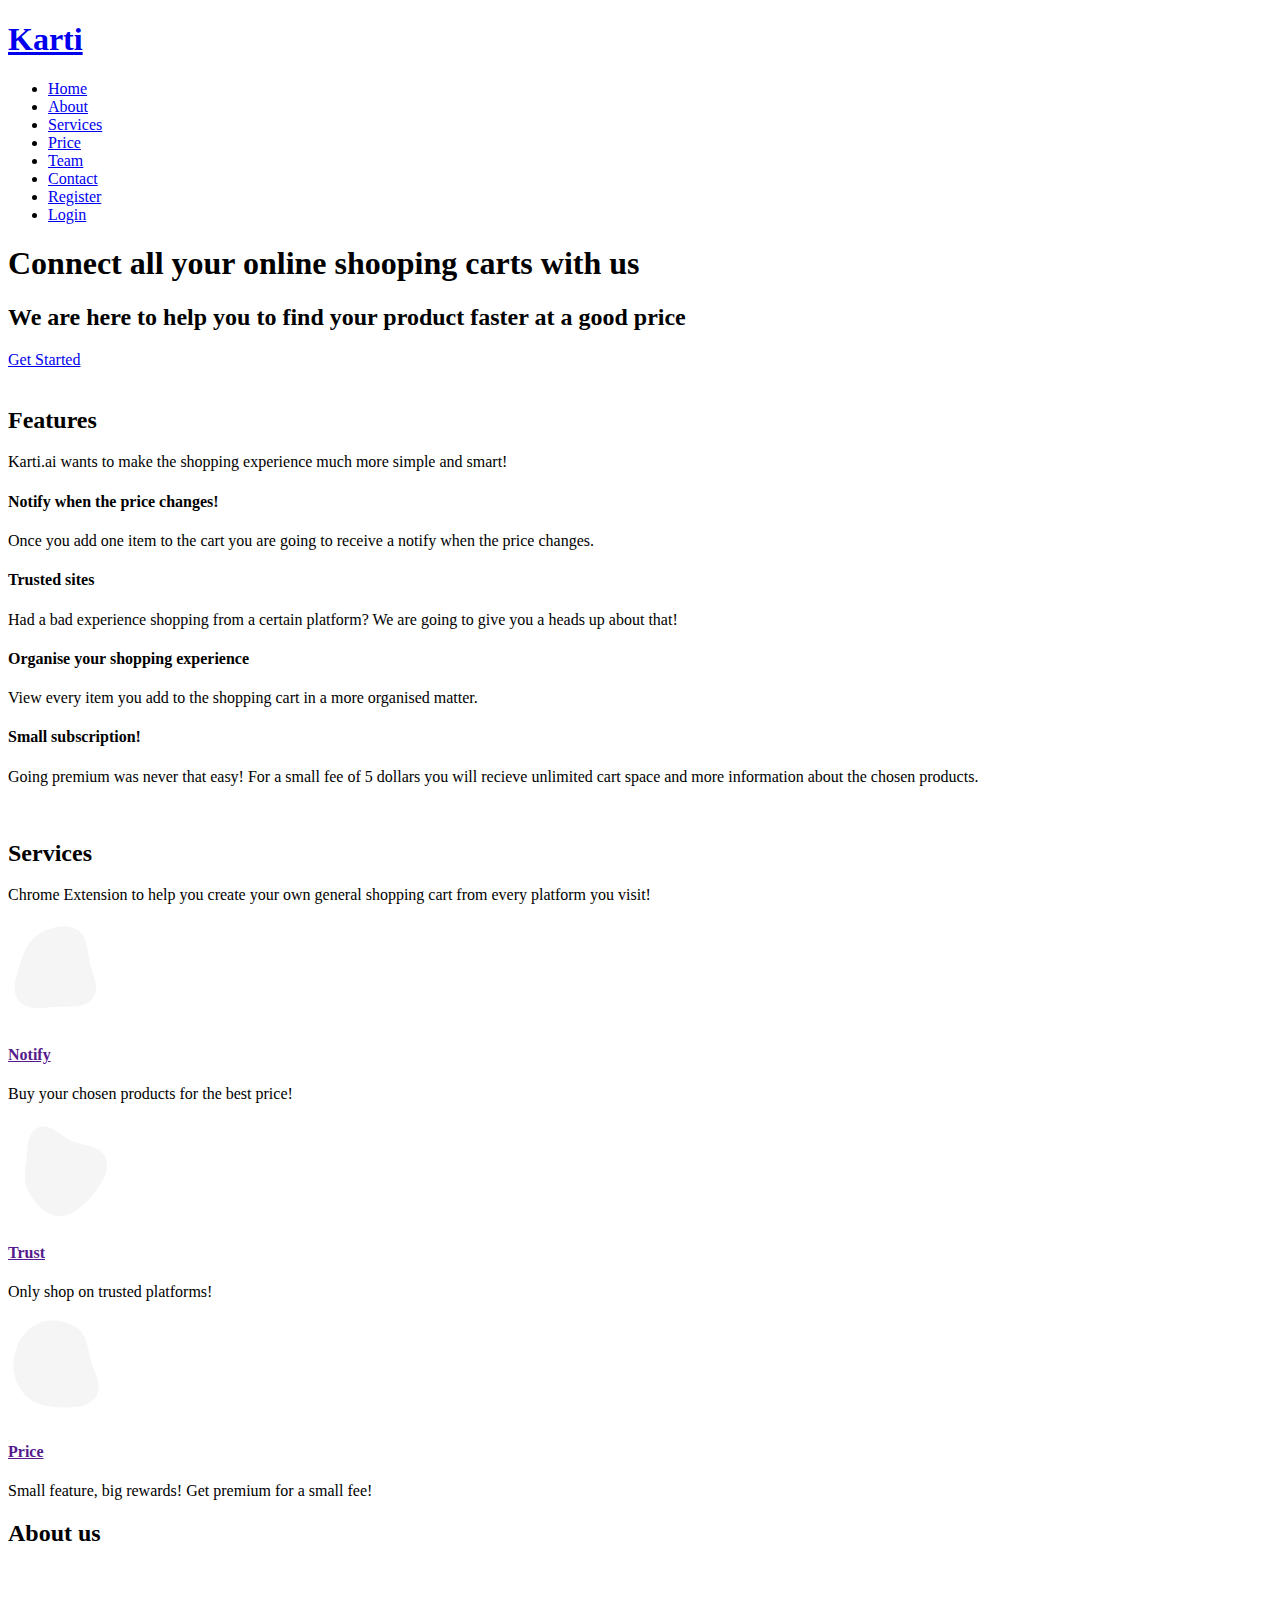
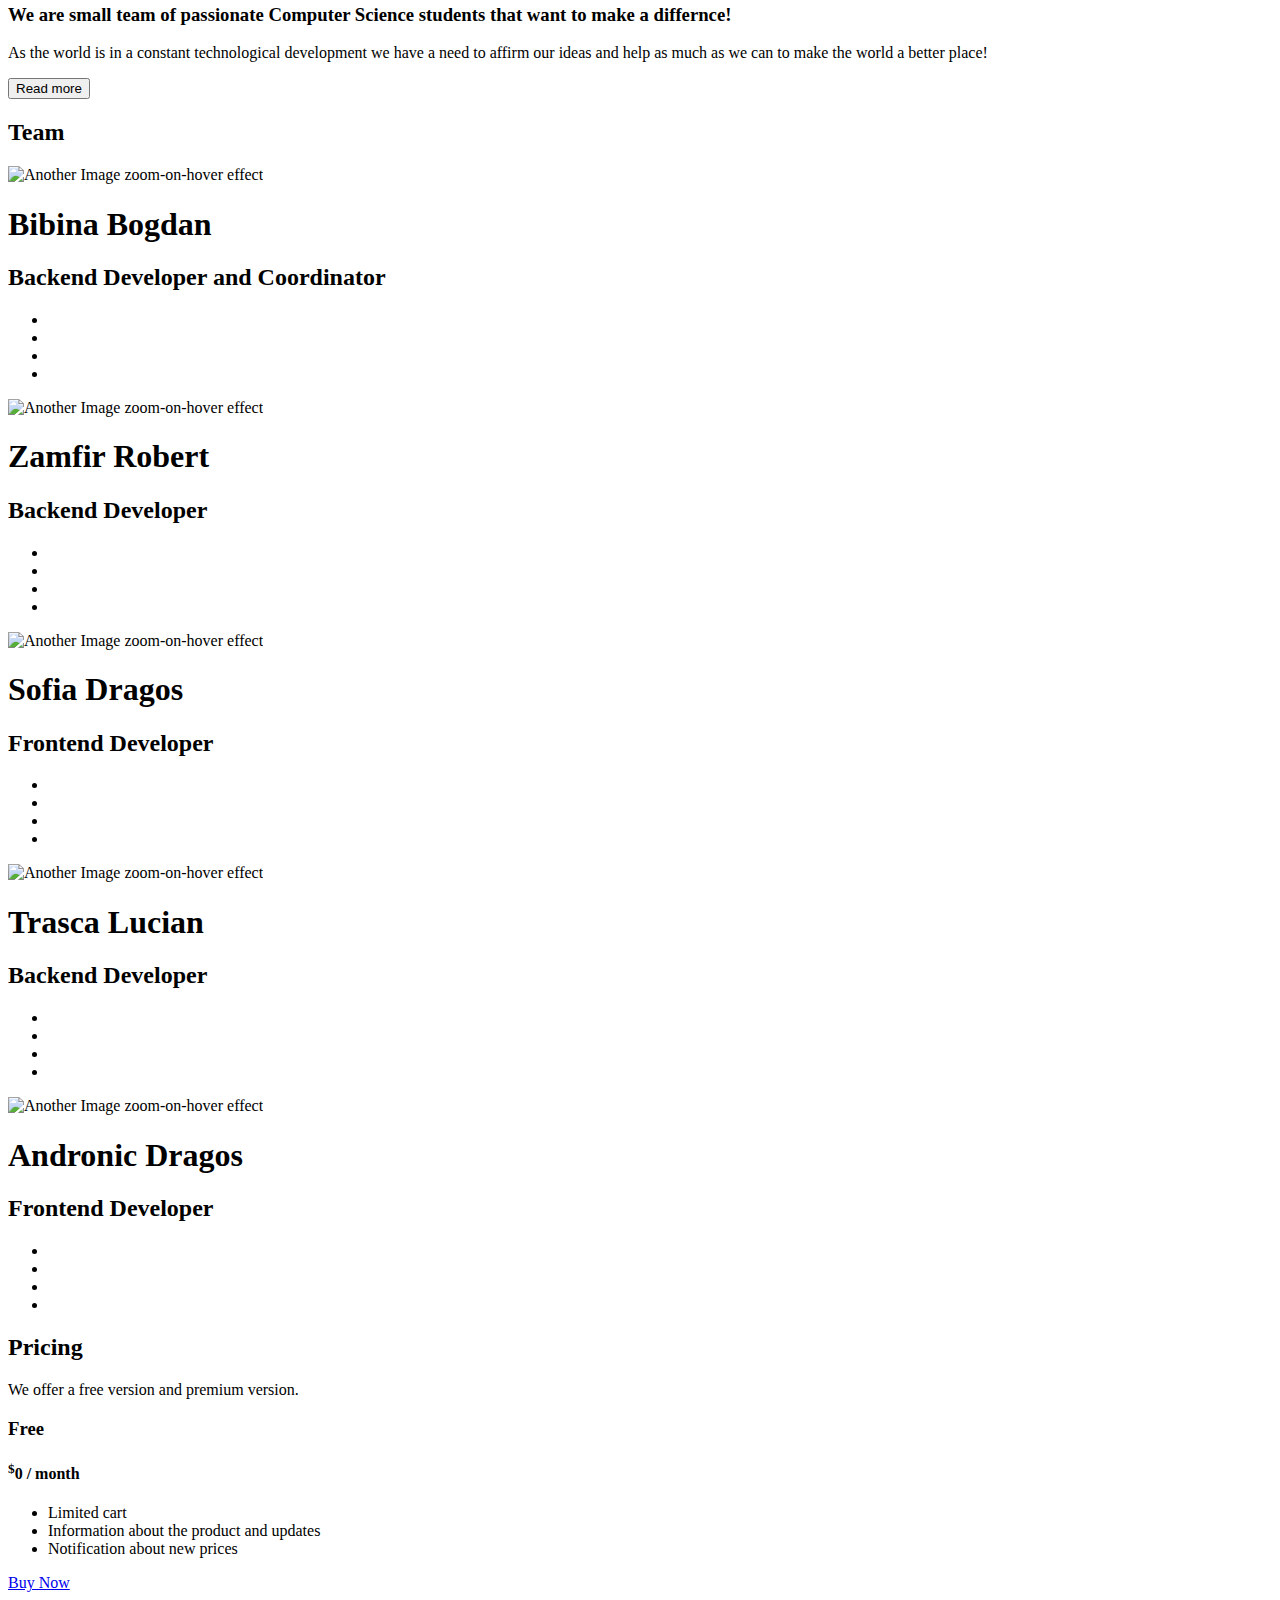
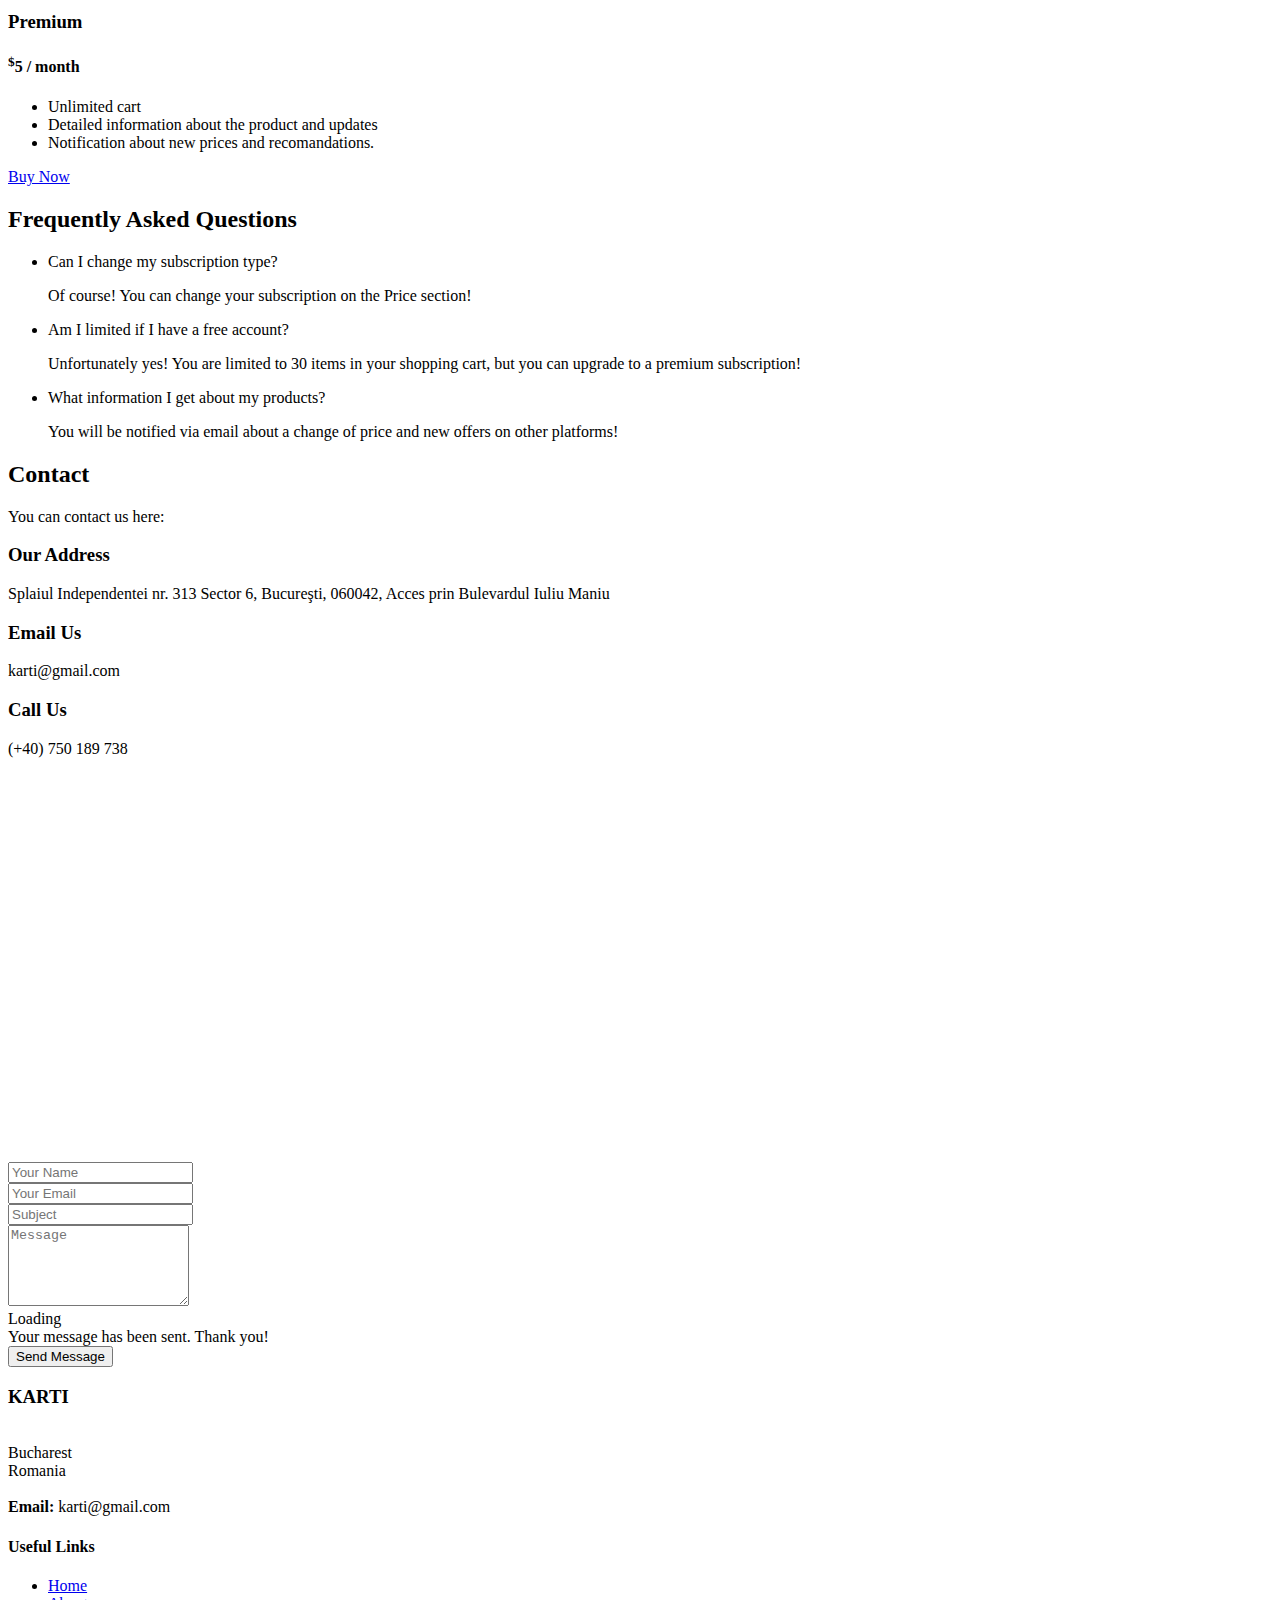
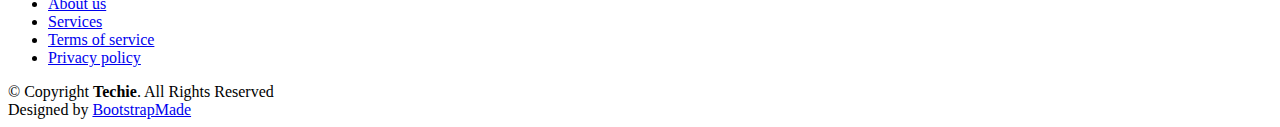
==== commit f0a9e329: "adding templates" ====
--- a/app/frontend/templates/index.html
+++ b/app/frontend/templates/index.html
@@ -10,8 +10,8 @@
   <meta content="" name="keywords">
 
   <!-- Favicons -->
-  <link href="../static/img/favicon.png" rel="icon">
-  <link href="../static/img/apple-touch-icon.png" rel="apple-touch-icon">
+  <link href="frontend/img/favicon.png" rel="icon">
+  <link href="frontend/img/apple-touch-icon.png" rel="apple-touch-icon">
 
   <!-- Google Fonts -->
   <link
@@ -20,17 +20,17 @@
   <link rel="stylesheet" href="https://cdn.jsdelivr.net/npm/@fortawesome/fontawesome-free@6.2.1/css/fontawesome.min.css"
     integrity="sha384-QYIZto+st3yW+o8+5OHfT6S482Zsvz2WfOzpFSXMF9zqeLcFV0/wlZpMtyFcZALm" crossorigin="anonymous">
   <!-- Vendor CSS Files -->
-  <link href="../static/vendor/aos/aos.css" rel="stylesheet">
-  <link href="../static/vendor/bootstrap/css/bootstrap.min.css" rel="stylesheet">
-  <link href="../static/vendor/bootstrap-icons/bootstrap-icons.css" rel="stylesheet">
-  <link href="../static/vendor/boxicons/css/boxicons.min.css" rel="stylesheet">
-  <link href="../static/vendor/glightbox/css/glightbox.min.css" rel="stylesheet">
-  <link href="../static/vendor/swiper/swiper-bundle.min.css" rel="stylesheet">
+  <link href="frontend/vendor/aos/aos.css" rel="stylesheet">
+  <link href="frontend/vendor/bootstrap/css/bootstrap.min.css" rel="stylesheet">
+  <link href="frontend/vendor/bootstrap-icons/bootstrap-icons.css" rel="stylesheet">
+  <link href="frontend/vendor/boxicons/css/boxicons.min.css" rel="stylesheet">
+  <link href="frontend/vendor/glightbox/css/glightbox.min.css" rel="stylesheet">
+  <link href="frontend//vendor/swiper/swiper-bundle.min.css" rel="stylesheet">
 
 
   <!-- Template Main CSS File -->
-  <link href="../static/css/style.css" rel="stylesheet">
-  <link href="../static/css/index.css" rel="stylesheet">
+  <link href="frontend/css/style.css" rel="stylesheet">
+  <link href="frontend/css/index.css" rel="stylesheet">
 
   <style>
     #more {
@@ -47,7 +47,7 @@
       <h1 class="logo"><a href="index.html">Karti</a></h1>
       <!-- Uncomment below if you prefer to use an image logo -->
       <!-- <a href="index.html" class="logo"><img src="static/img/logo.png" alt="" class="img-fluid"></a>-->
-
+      
       <nav id="navbar" class="navbar">
         <ul>
           <li><a class="nav-link scrollto active" href="#hero">Home</a></li>
@@ -56,8 +56,8 @@
           <li><a class="nav-link scrollto " href="#pricing">Price</a></li>
           <li><a class="nav-link scrollto" href="#teaming">Team</a></li>
           <li><a class="nav-link scrollto" href="#contact">Contact</a></li>
-          <li><a class="nav-link scrollto" href="register.html">Register</a></li>
-          <li><a class="getstarted scrollto" href="login.html">Login</a></li>
+          <li><a class="nav-link scrollto" href="/register">Register</a></li>
+          <li><a class="getstarted scrollto" href="/login">Login</a></li>
         </ul>
         <i class="bi bi-list mobile-nav-toggle"></i>
       </nav><!-- .navbar -->
@@ -76,7 +76,7 @@
           <div><a href="register.html" class="btn-get-started scrollto">Get Started</a></div>
         </div>
         <div class="col-xl-4 col-lg-6 order-1 order-lg-2 hero-img" data-aos="zoom-in" data-aos-delay="150">
-          <img src="../static/img/hero-img.png" class="img-fluid animated" alt="">
+          <img src="frontend/img/hero-img.png" class="img-fluid animated" alt="">
         </div>
       </div>
     </div>
@@ -121,7 +121,7 @@
             </div>
           </div>
           <div class="image col-lg-6 order-1 order-lg-2 " data-aos="zoom-in" data-aos-delay="100">
-            <img src="../static/img/features.svg" alt="" class="img-fluid">
+            <img src="frontend/img/features.svg" alt="" class="img-fluid">
           </div>
         </div>
 
@@ -199,7 +199,7 @@
         </div>
         <div class="row">
           <div class="col-lg-6 order-1 order-lg-2" data-aos="zoom-in" data-aos-delay="150">
-            <img src="../static/img/about.jpg" class="img-fluid" alt="">
+            <img src="frontend/img/about.jpg" class="img-fluid" alt="">
           </div>
           <div class="col-lg-6 pt-4 pt-lg-0 order-2 order-lg-1 content" data-aos="fade-right">
             <h3>We are small team of passionate Computer Science students that want to make a differnce!</h3>
@@ -322,7 +322,7 @@
                 <div class="card card-cart-website  shadow-sm">
                   <div class="text-center">
                     <div class="img-hover-zoom img-hover-zoom--colorize-card-cart-website">
-                      <img class="shadow" src="../static/img/sofia2.jpeg"
+                      <img class="shadow" src="frontend/img/sofia2.jpeg"
                         alt="Another Image zoom-on-hover effect">
                     </div>
                   </div>
@@ -355,7 +355,7 @@
                 <div class="card card-cart-website  shadow-sm">
                   <div class="text-center">
                     <div class="img-hover-zoom img-hover-zoom--colorize-card-cart-website">
-                      <img class="shadow" src="../static/img/lucian2.jpeg"
+                      <img class="shadow" src="frontend/img/lucian2.jpeg"
                         alt="Another Image zoom-on-hover effect">
                     </div>
                   </div>
@@ -388,7 +388,7 @@
               <div class="card card-cart-website h-100 shadow-sm">
                 <div class="text-center">
                   <div class="img-hover-zoom img-hover-zoom--colorize-card-cart-website">
-                    <img class="shadow" src="../static/img/andro.jpeg"
+                    <img class="shadow" src="frontend/img/andro.jpeg"
                       alt="Another Image zoom-on-hover effect">
                   </div>
                 </div>
@@ -682,16 +682,16 @@
   <div id="preloader"></div>
 
   <!-- Vendor JS Files -->
-  <script src="../static/vendor/purecounter/purecounter_vanilla.js"></script>
-  <script src="../static/vendor/aos/aos.js"></script>
-  <script src="../static/vendor/bootstrap/js/bootstrap.bundle.min.js"></script>
-  <script src="../static/vendor/glightbox/js/glightbox.min.js"></script>
-  <script src="../static/vendor/isotope-layout/isotope.pkgd.min.js"></script>
-  <script src="../static/vendor/swiper/swiper-bundle.min.js"></script>
-  <script src="../static/vendor/php-email-form/validate.js"></script>
+  <script src="frontend/vendor/purecounter/purecounter_vanilla.js"></script>
+  <script src="frontend/vendor/aos/aos.js"></script>
+  <script src="frontend/vendor/bootstrap/js/bootstrap.bundle.min.js"></script>
+  <script src="frontend/vendor/glightbox/js/glightbox.min.js"></script>
+  <script src="frontend/vendor/isotope-layout/isotope.pkgd.min.js"></script>
+  <script src="frontend/vendor/swiper/swiper-bundle.min.js"></script>
+  <script src="frontend/vendor/php-email-form/validate.js"></script>
 
   <!-- Template Main JS File -->
-  <script src="../static/js/main.js"></script>
+  <script src="frontend/js/main.js"></script>
 
 </body>
 
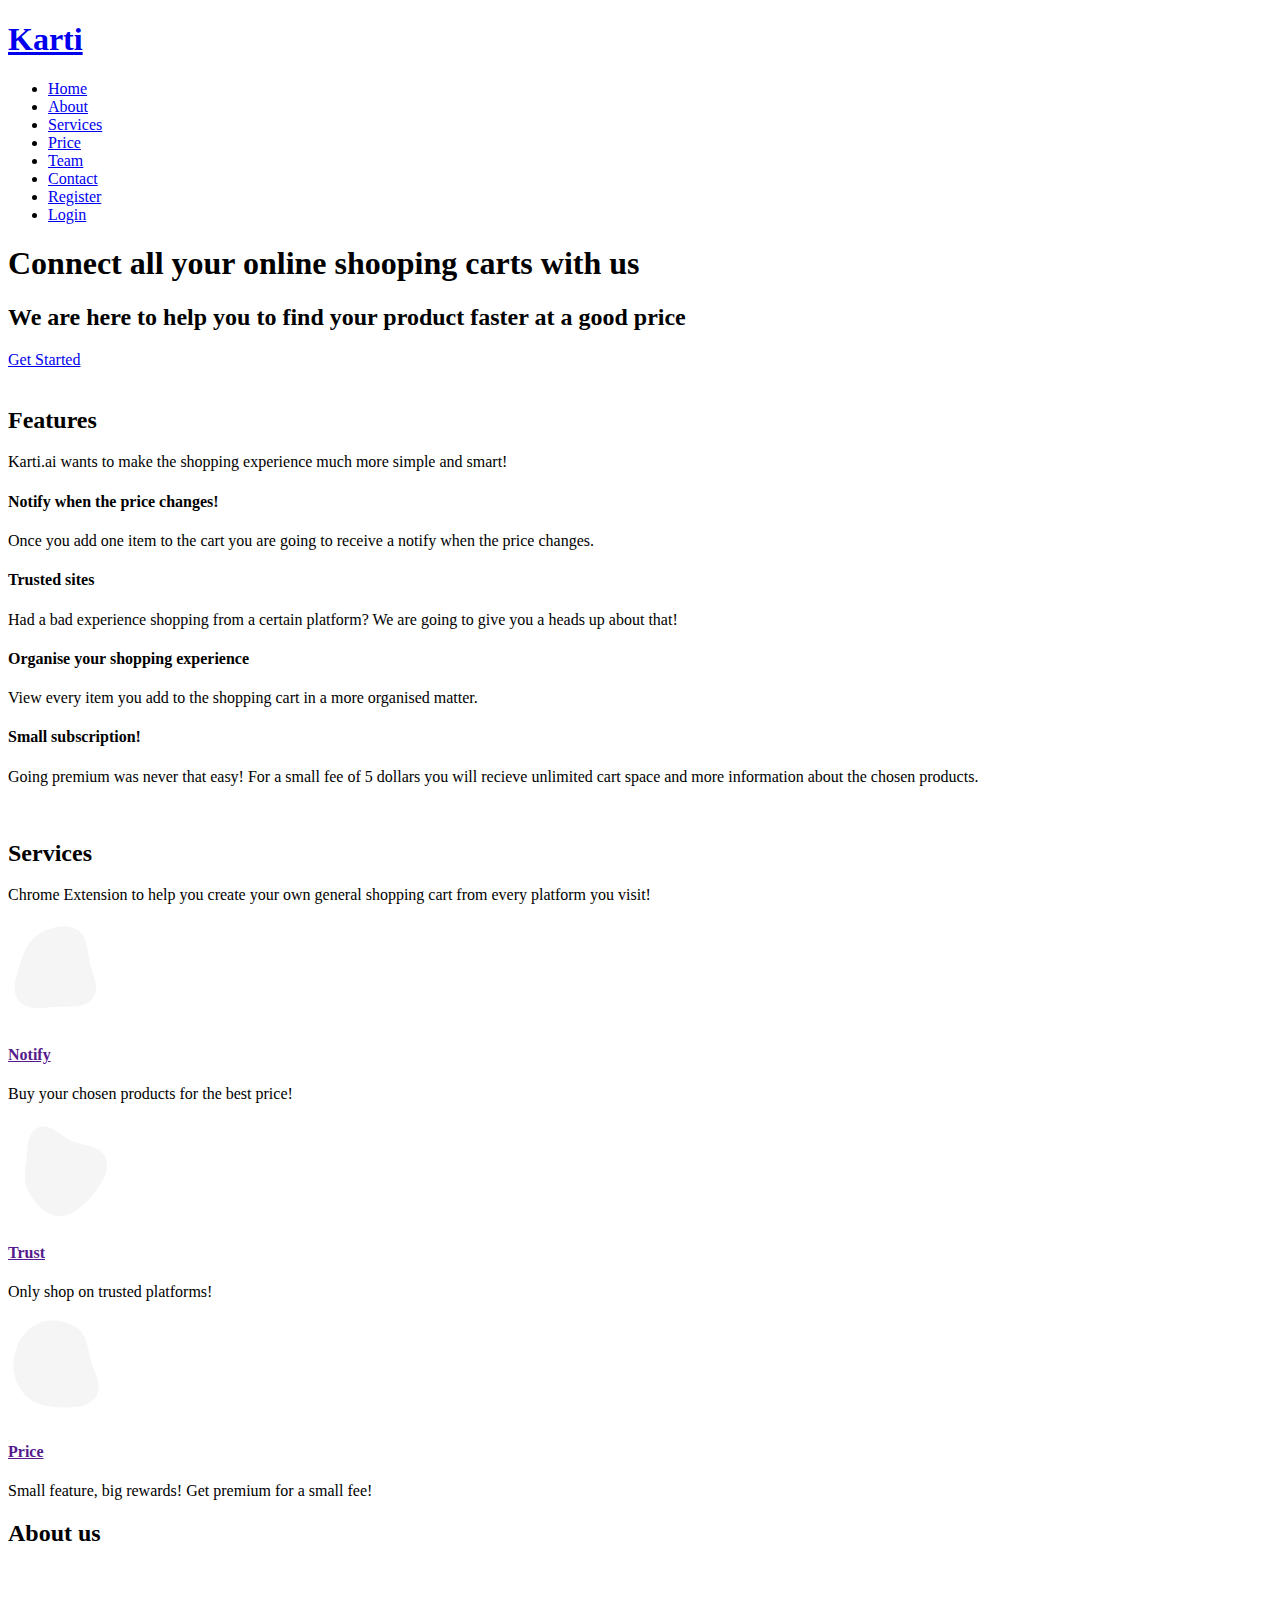
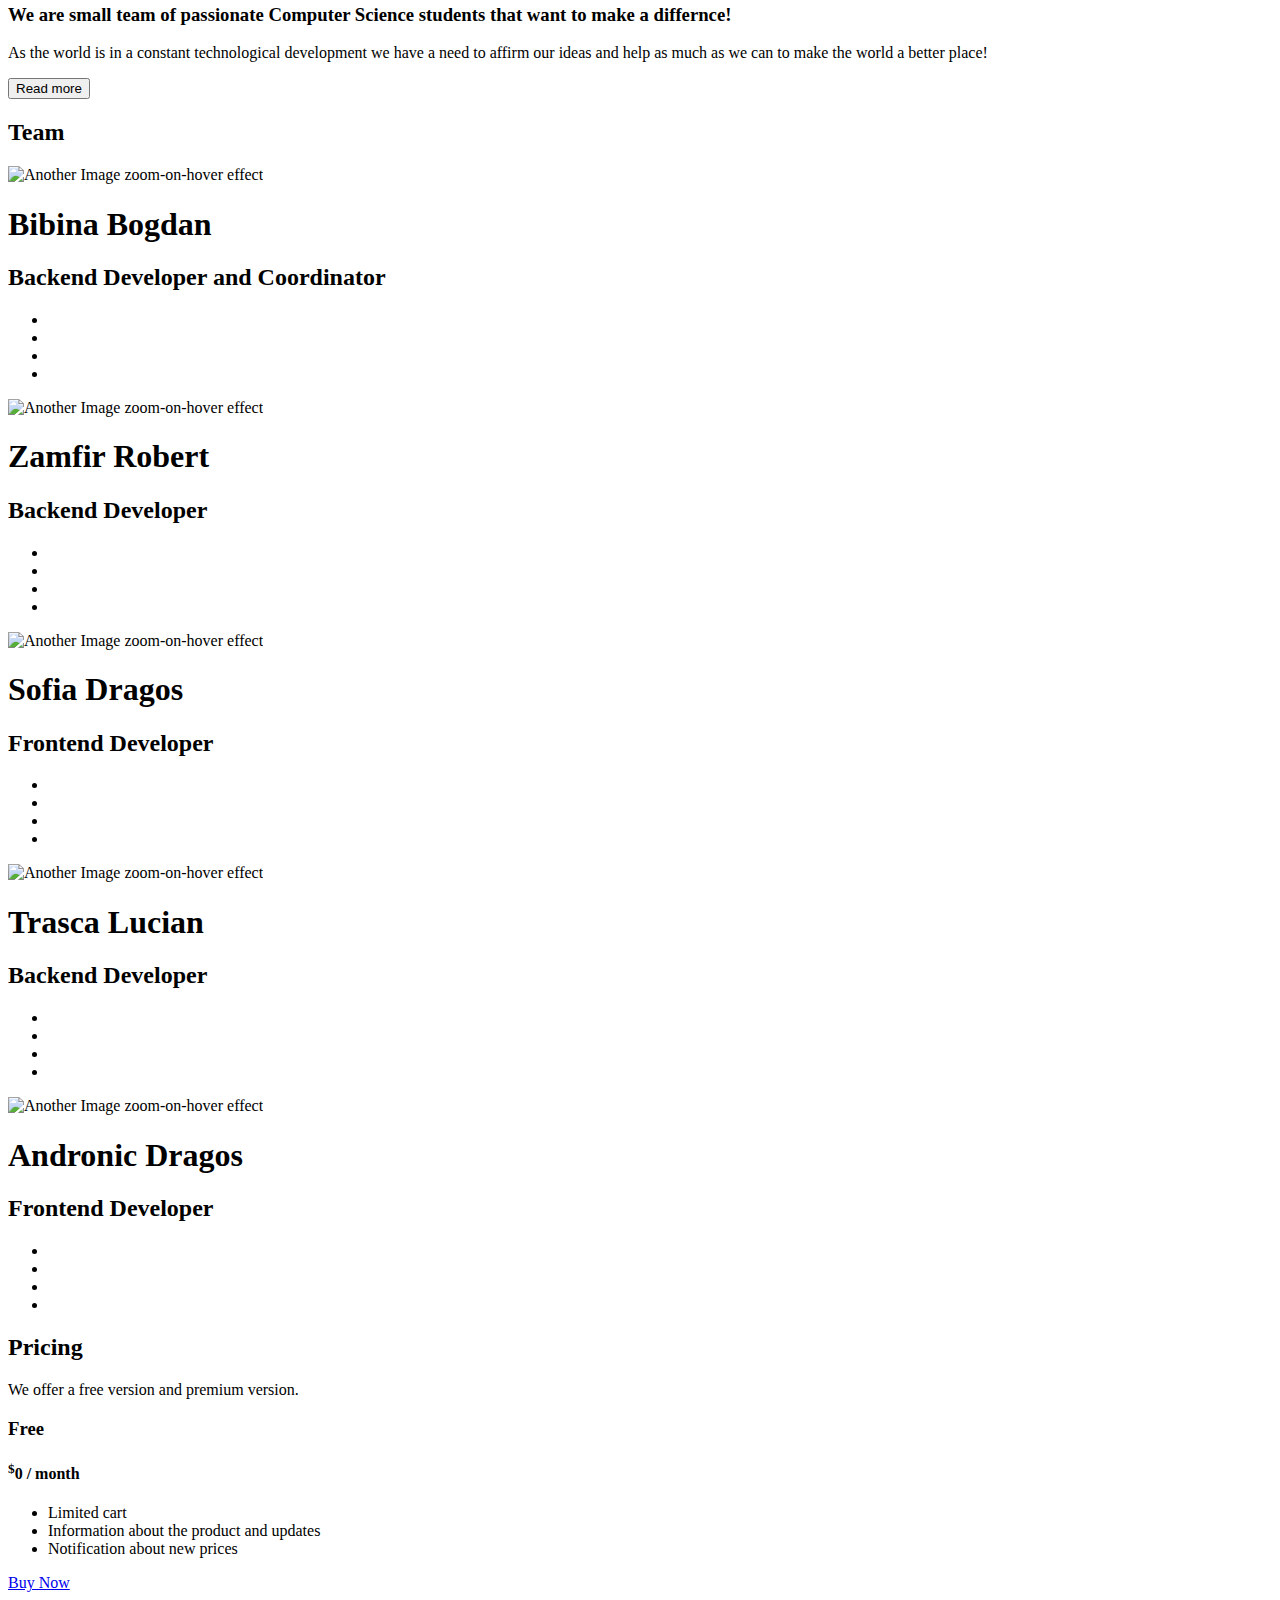
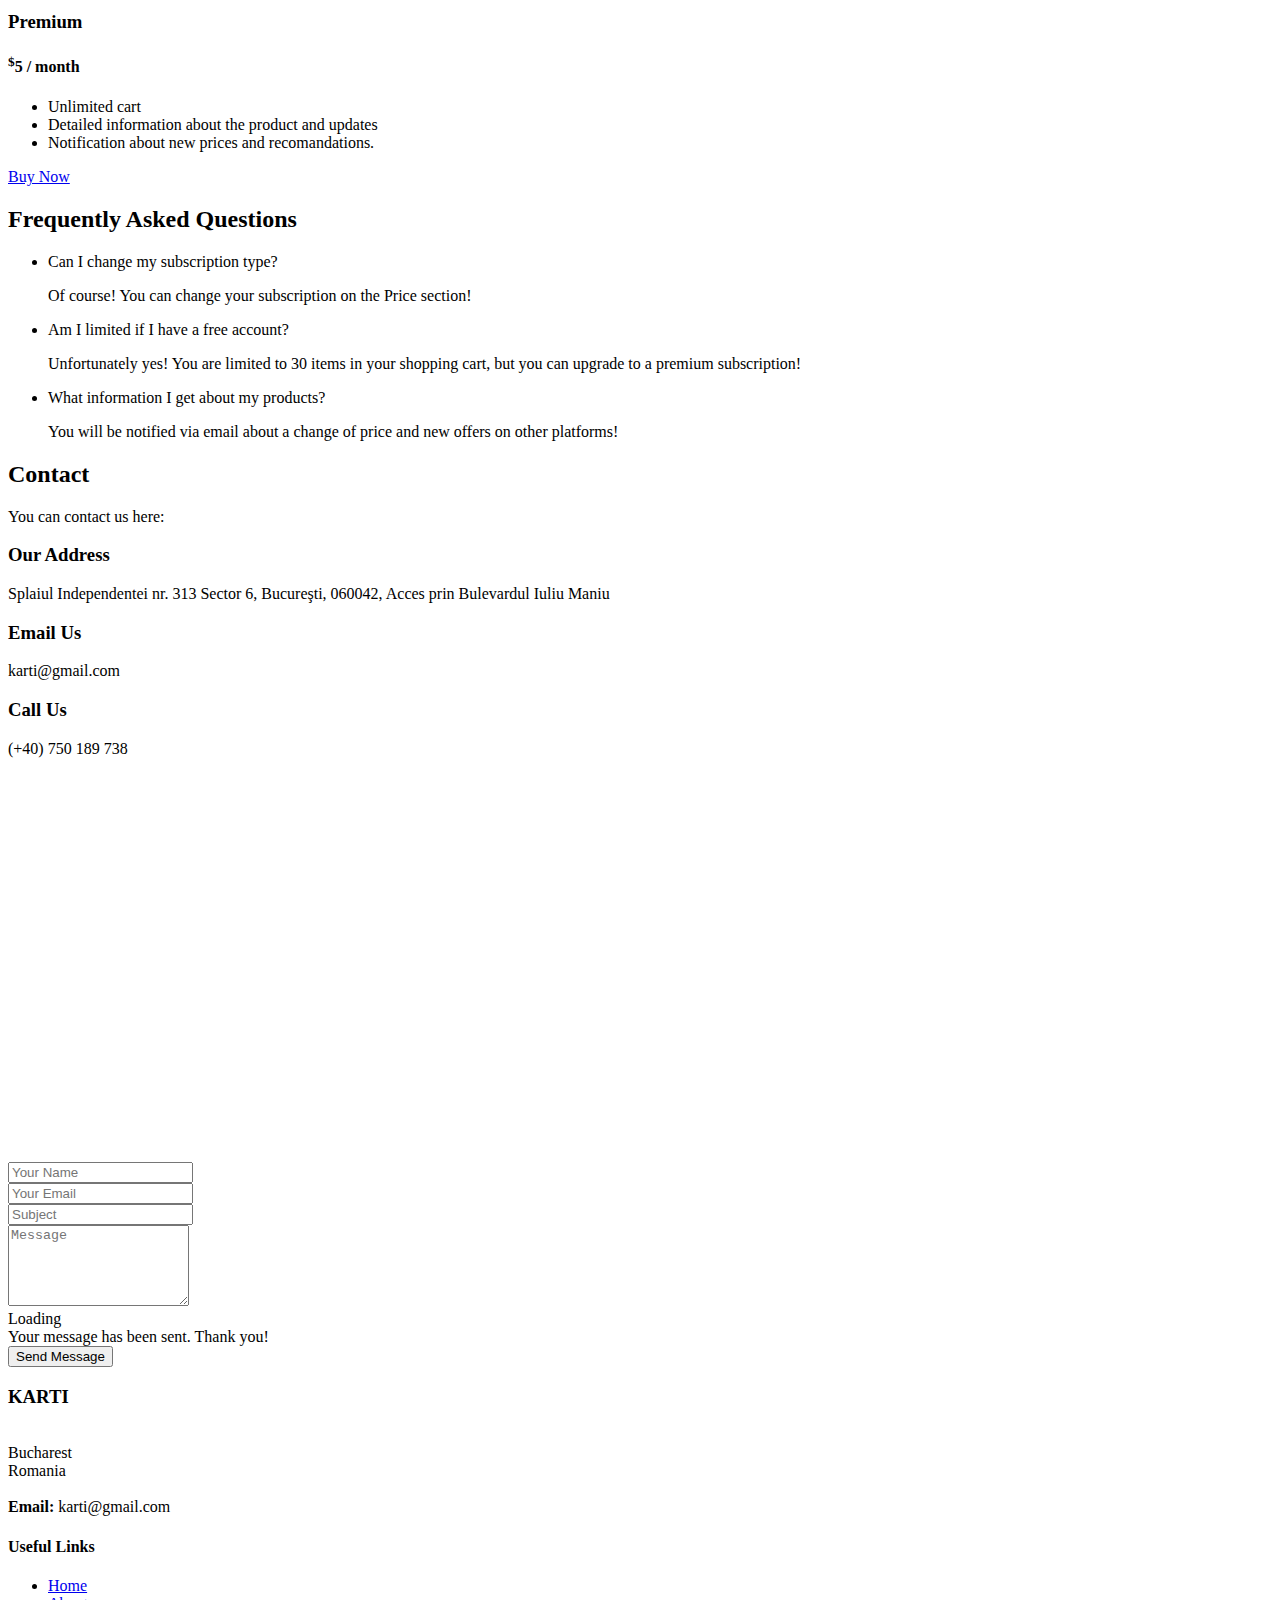
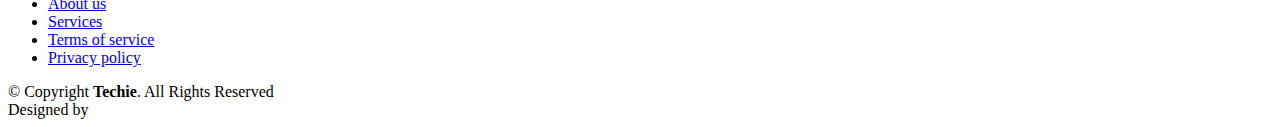
==== commit c14063c7: "adding DB modification" ====
--- a/app/frontend/templates/index.html
+++ b/app/frontend/templates/index.html
@@ -183,9 +183,7 @@
               <p>Small feature, big rewards! Get premium for a small fee!</p>
             </div>
           </div>
-
-        </div>
-
+        </div>
       </div>
     </section><!-- End Services Section -->
 
@@ -662,7 +660,7 @@
             <!-- You can delete the links only if you purchased the pro version. -->
             <!-- Licensing information: https://bootstrapmade.com/license/ -->
             <!-- Purchase the pro version with working PHP/AJAX contact form: https://bootstrapmade.com/techie-free-skin-bootstrap-3/ -->
-            Designed by <a href="https://bootstrapmade.com/">BootstrapMade</a>
+            Designed by 
           </div>
         </div>
         <div class="social-links text-center text-md-right pt-3 pt-md-0">
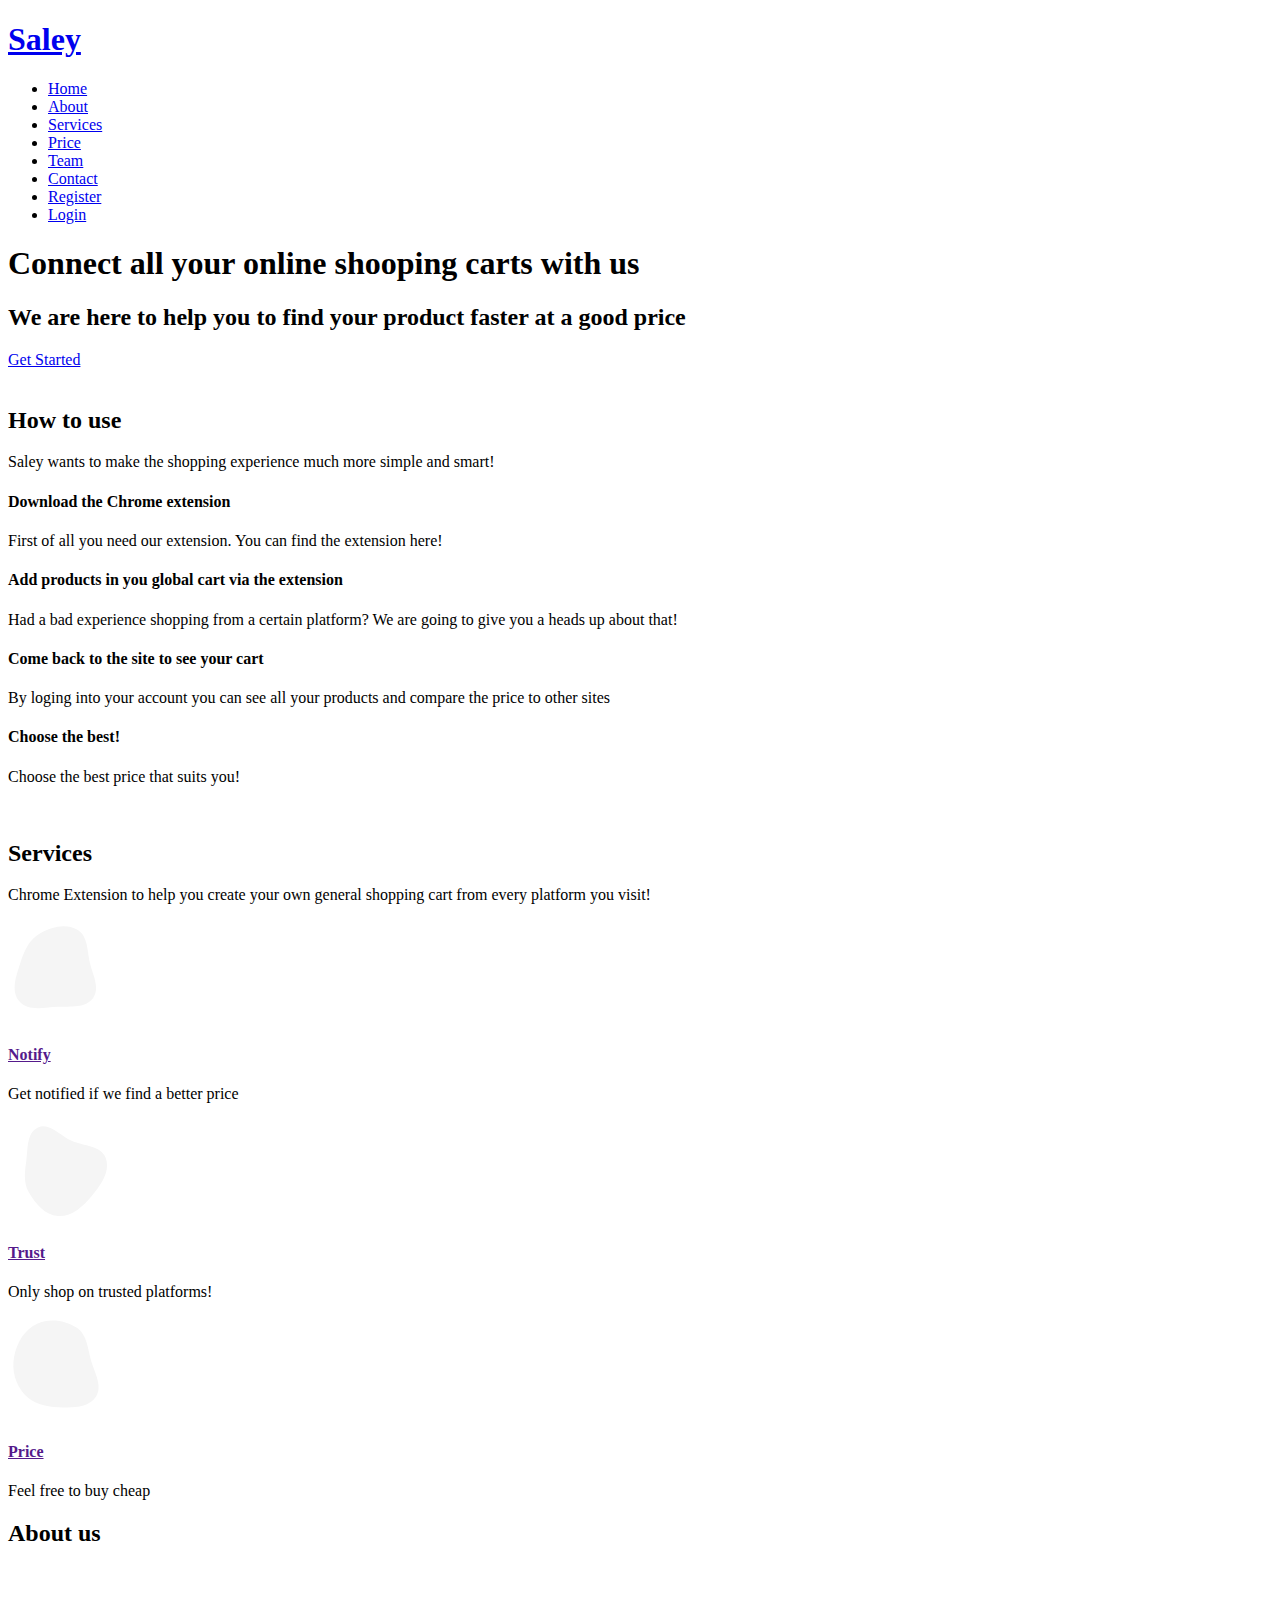
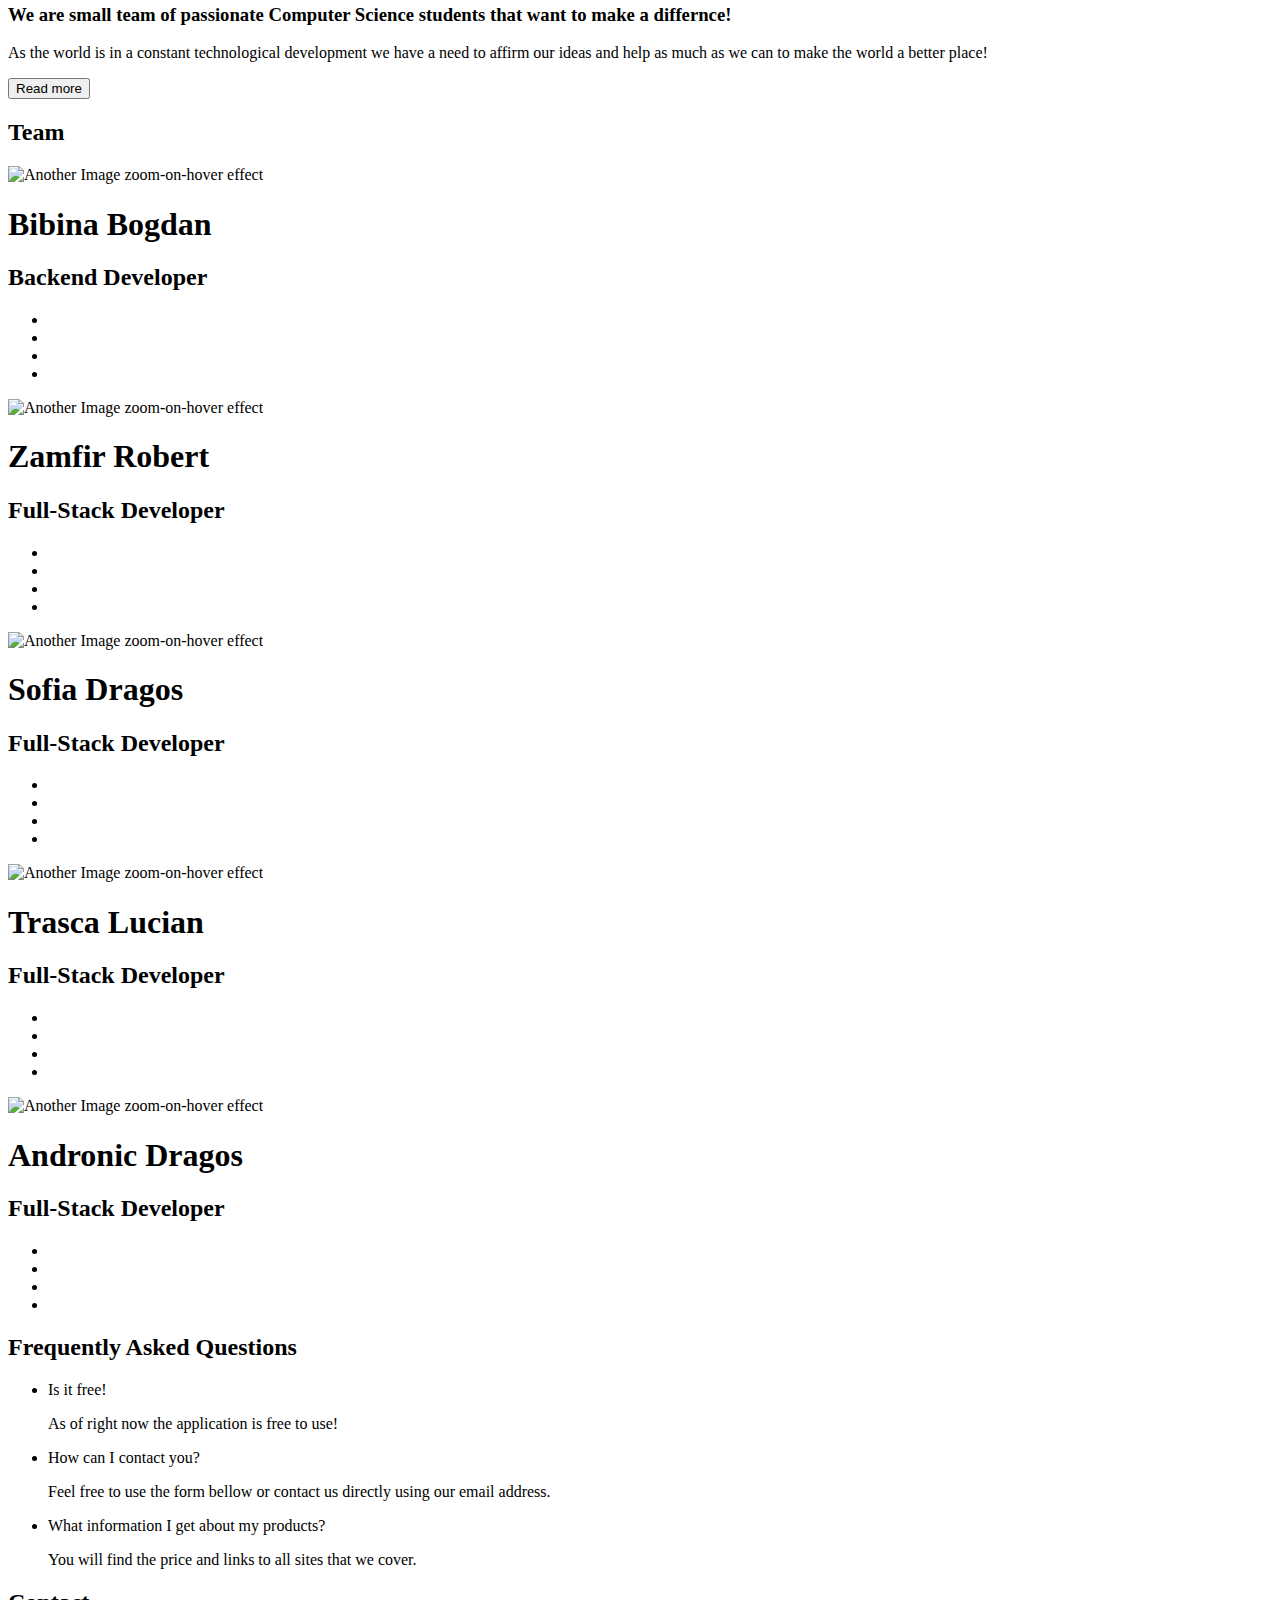
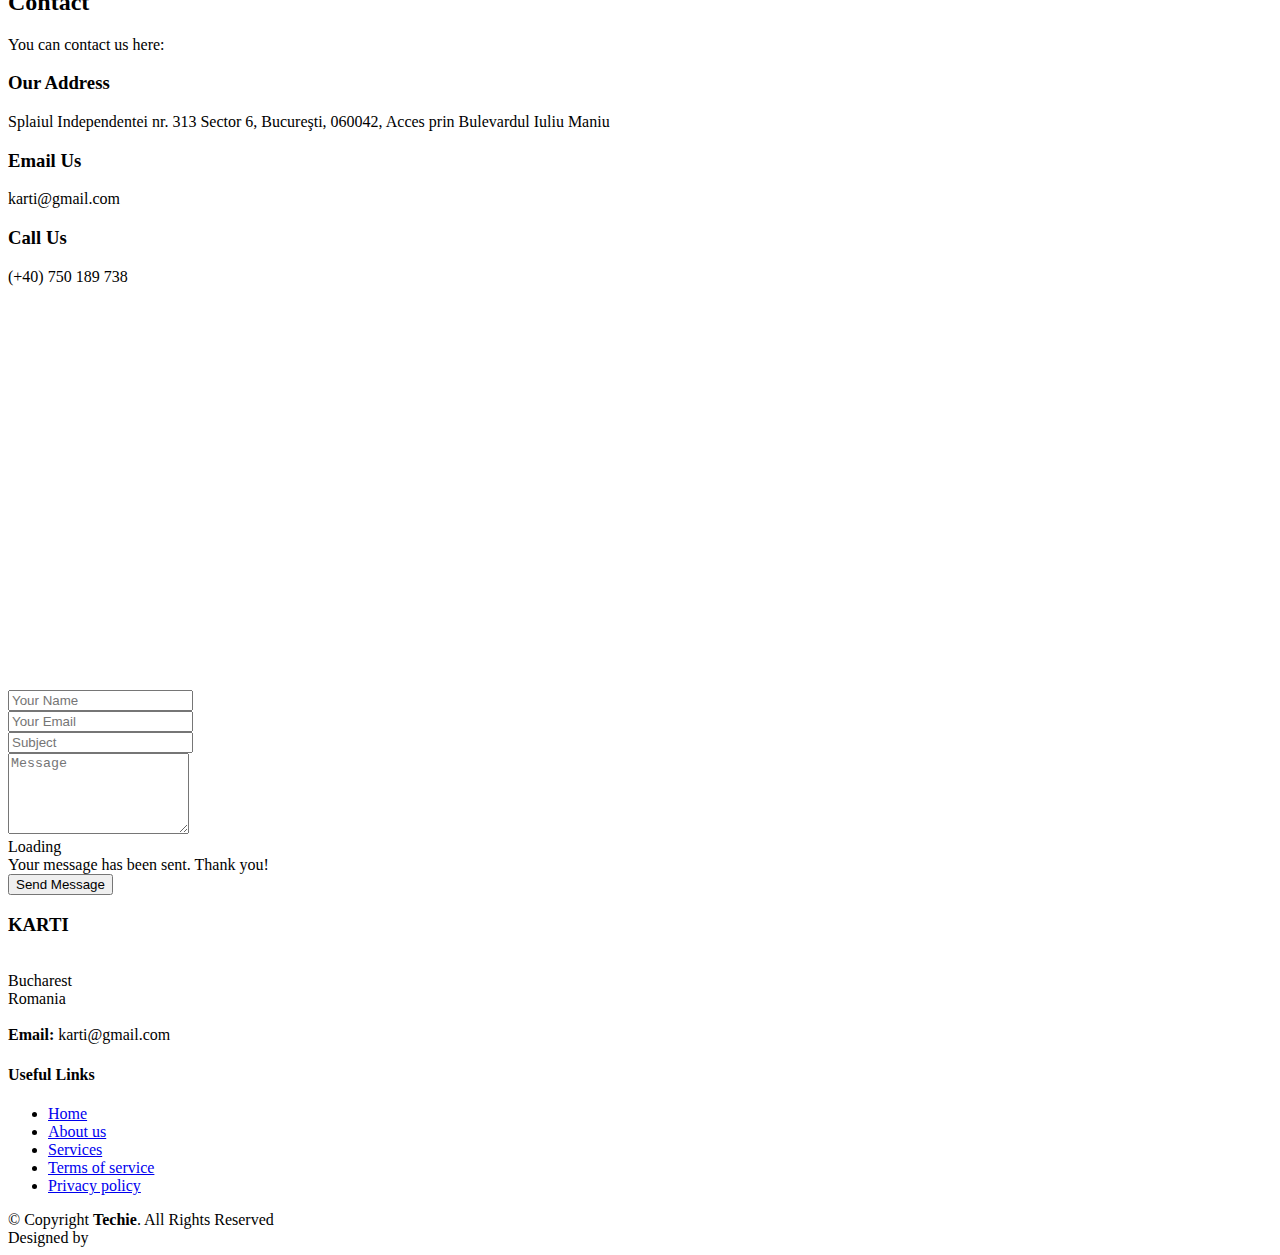
==== commit 94bb3ccd: "Small frontend changes" ====
--- a/app/frontend/templates/index.html
+++ b/app/frontend/templates/index.html
@@ -44,10 +44,10 @@
   <!-- ======= Header ======= -->
   <header id="header" class="fixed-top ">
     <div class="container d-flex align-items-center justify-content-between">
-      <h1 class="logo"><a href="index.html">Karti</a></h1>
+      <h1 class="logo"><a href="index.html">Saley</a></h1>
       <!-- Uncomment below if you prefer to use an image logo -->
       <!-- <a href="index.html" class="logo"><img src="static/img/logo.png" alt="" class="img-fluid"></a>-->
-      
+
       <nav id="navbar" class="navbar">
         <ul>
           <li><a class="nav-link scrollto active" href="#hero">Home</a></li>
@@ -73,7 +73,7 @@
         <div class="col-xl-5 col-lg-6 pt-3 pt-lg-0 order-2 order-lg-1 d-flex flex-column justify-content-center">
           <h1>Connect all your online shooping carts with us</h1>
           <h2>We are here to help you to find your product faster at a good price </h2>
-          <div><a href="register.html" class="btn-get-started scrollto">Get Started</a></div>
+          <div><a href="/register" class="btn-get-started scrollto">Get Started</a></div>
         </div>
         <div class="col-xl-4 col-lg-6 order-1 order-lg-2 hero-img" data-aos="zoom-in" data-aos-delay="150">
           <img src="frontend/img/hero-img.png" class="img-fluid animated" alt="">
@@ -91,33 +91,32 @@
       <div class="container" data-aos="fade-up">
 
         <div class="section-title">
-          <h2>Features</h2>
-          <p>Karti.ai wants to make the shopping experience much more simple and smart!</p>
+          <h2>How to use</h2>
+          <p>Saley wants to make the shopping experience much more simple and smart!</p>
         </div>
 
         <div class="row">
-          <div class="col-lg-6 order-2 order-lg-1 d-flex flex-column align-items-lg-center">
+          <div class="col-lg-6 order-2 order-lg-1 d-flex flex-column align-items-lg-left">
             <div class="icon-box mt-5 mt-lg-0" data-aos="fade-up" data-aos-delay="100">
               <i class="bx bx-chevron-down"></i>
-              <h4>Notify when the price changes!</h4>
-              <p>Once you add one item to the cart you are going to receive a notify when the price changes.</p>
+              <h4>Download the Chrome extension</h4>
+              <p class="full-width">First of all you need our extension. You can find the extension here!</p>
             </div>
             <div class="icon-box mt-5" data-aos="fade-up" data-aos-delay="200">
               <i class="bx bx-shield"></i>
-              <h4>Trusted sites</h4>
+              <h4>Add products in you global cart via the extension</h4>
               <p>Had a bad experience shopping from a certain platform? We are going to give you a heads up about that!
               </p>
             </div>
             <div class="icon-box mt-5" data-aos="fade-up" data-aos-delay="300">
               <i class="bx bx-slideshow"></i>
-              <h4>Organise your shopping experience</h4>
-              <p>View every item you add to the shopping cart in a more organised matter.</p>
+              <h4>Come back to the site to see your cart</h4>
+              <p>By loging into your account you can see all your products and compare the price to other sites</p>
             </div>
             <div class="icon-box mt-5" data-aos="fade-up" data-aos-delay="400">
               <i class="bx bx-file"></i>
-              <h4>Small subscription!</h4>
-              <p>Going premium was never that easy! For a small fee of 5 dollars you will recieve unlimited cart space
-                and more information about the chosen products.</p>
+              <h4>Choose the best!</h4>
+              <p>Choose the best price that suits you!</p>
             </div>
           </div>
           <div class="image col-lg-6 order-1 order-lg-2 " data-aos="zoom-in" data-aos-delay="100">
@@ -150,7 +149,7 @@
                 <i class="bx bxl-dribbble"></i>
               </div>
               <h4><a href="">Notify</a></h4>
-              <p>Buy your chosen products for the best price!</p>
+              <p>Get notified if we find a better price</p>
             </div>
           </div>
 
@@ -180,7 +179,7 @@
                 <i class="bx bx-tachometer"></i>
               </div>
               <h4><a href="">Price</a></h4>
-              <p>Small feature, big rewards! Get premium for a small fee!</p>
+              <p>Feel free to buy cheap</p>
             </div>
           </div>
         </div>
@@ -225,7 +224,7 @@
           var dots = document.getElementById("dots");
           var moreText = document.getElementById("more");
           var btnText = document.getElementById("myBtn");
-  
+
           if (dots.style.display === "none") {
             dots.style.display = "inline";
             btnText.innerHTML = "Read more";
@@ -248,7 +247,7 @@
 
         <div class="testimonials-slider swiper" data-aos="fade-up" data-aos-delay="100">
           <div class="swiper-wrapper">
-            
+
             <div class="swiper-slide ">
               <div class="testimonial-item">
                 <div class="card card-cart-website  shadow-sm">
@@ -264,7 +263,7 @@
                       <h1>Bibina Bogdan</h1>
                     </div>
                     <div class="mb-3">
-                      <h2 class="text-uppercase text-center role">Backend Developer and Coordinator</h2>
+                      <h2 class="text-uppercase text-center role">Backend Developer</h2>
                     </div>
                     <div class="box box-card-cart-website">
                       <div>
@@ -287,7 +286,7 @@
                 <div class="card card-cart-website  shadow-sm">
                   <div class="text-center">
                     <div class="img-hover-zoom img-hover-zoom--colorize-card-cart-website">
-                      <img class="shadow" src="https://pps.whatsapp.net/v/t61.24694-24/72122631_197500017951278_5140815331372393116_n.jpg?ccb=11-4&oh=01_AdRIb21BIP48hRBHLy90L49HqPeKBPxMJhcPwUEljZ-aNA&oe=64231344"
+                      <img class="shadow" src="frontend/img/robica.jpg"
                         alt="Another Image zoom-on-hover effect">
                     </div>
                   </div>
@@ -297,7 +296,7 @@
                       <h1>Zamfir Robert</h1>
                     </div>
                     <div class="mb-3">
-                      <h2 class="text-uppercase text-center role">Backend Developer</h2>
+                      <h2 class="text-uppercase text-center role">Full-Stack Developer</h2>
                     </div>
                     <div class="box box-card-cart-website">
                       <div>
@@ -330,7 +329,7 @@
                       <h1>Sofia Dragos</h1>
                     </div>
                     <div class="mb-3">
-                      <h2 class="text-uppercase text-center role">Frontend Developer</h2>
+                      <h2 class="text-uppercase text-center role">Full-Stack Developer</h2>
                     </div>
                     <div class="box box-card-cart-website">
                       <div>
@@ -363,7 +362,7 @@
                       <h1>Trasca Lucian</h1>
                     </div>
                     <div class="mb-3">
-                      <h2 class="text-uppercase text-center role">Backend Developer</h2>
+                      <h2 class="text-uppercase text-center role">Full-Stack Developer</h2>
                     </div>
                     <div class="box box-card-cart-website">
                       <div>
@@ -396,7 +395,7 @@
                     <h1>Andronic Dragos</h1>
                   </div>
                   <div class="mb-3">
-                    <h2 class="text-uppercase text-center role">Frontend Developer</h2>
+                    <h2 class="text-uppercase text-center role">Full-Stack Developer</h2>
                   </div>
                   <div class="box">
                     <div>
@@ -414,7 +413,7 @@
             </div>
           </div>
 
-          
+
 
 
           <div class="swiper-pagination"></div>
@@ -433,7 +432,7 @@
 
 
     <!-- ======= Pricing Section ======= -->
-    <section id="pricing" class="pricing section-bg">
+    <!-- <section id="pricing" class="pricing section-bg">
       <div class="container" data-aos="fade-up">
 
         <div class="section-title">
@@ -477,7 +476,7 @@
         </div>
 
       </div>
-    </section><!-- End Pricing Section -->
+    </section>End Pricing Section -->
 
     <!-- ======= Frequently Asked Questions Section ======= -->
     <section id="faq" class="faq">
@@ -491,22 +490,22 @@
           <ul>
             <li data-aos="fade-up" data-aos="fade-up" data-aos-delay="100">
               <i class="bx bx-help-circle icon-help"></i> <a data-bs-toggle="collapse" class="collapse"
-                data-bs-target="#faq-list-1">Can I change my subscription type? <i
+                data-bs-target="#faq-list-1">Is it free! <i
                   class="bx bx-chevron-down icon-show"></i><i class="bx bx-chevron-up icon-close"></i></a>
               <div id="faq-list-1" class="collapse show" data-bs-parent=".faq-list">
                 <p>
-                  Of course! You can change your subscription on the Price section!
+                 As of right now the application is free to use!
                 </p>
               </div>
             </li>
 
             <li data-aos="fade-up" data-aos-delay="200">
               <i class="bx bx-help-circle icon-help"></i> <a data-bs-toggle="collapse" data-bs-target="#faq-list-2"
-                class="collapsed">Am I limited if I have a free account? <i
+                class="collapsed">How can I contact you? <i
                   class="bx bx-chevron-down icon-show"></i><i class="bx bx-chevron-up icon-close"></i></a>
               <div id="faq-list-2" class="collapse" data-bs-parent=".faq-list">
                 <p>
-                  Unfortunately yes! You are limited to 30 items in your shopping cart, but you can upgrade to a premium subscription!
+                  Feel free to use the form bellow or contact us directly using our email address.
                 </p>
               </div>
             </li>
@@ -517,7 +516,7 @@
                   class="bx bx-chevron-down icon-show"></i><i class="bx bx-chevron-up icon-close"></i></a>
               <div id="faq-list-3" class="collapse" data-bs-parent=".faq-list">
                 <p>
-                  You will be notified via email about a change of price and new offers on other platforms!
+                  You will find the price and links to all sites that we cover.
                 </p>
               </div>
             </li>
@@ -660,7 +659,7 @@
             <!-- You can delete the links only if you purchased the pro version. -->
             <!-- Licensing information: https://bootstrapmade.com/license/ -->
             <!-- Purchase the pro version with working PHP/AJAX contact form: https://bootstrapmade.com/techie-free-skin-bootstrap-3/ -->
-            Designed by 
+            Designed by
           </div>
         </div>
         <div class="social-links text-center text-md-right pt-3 pt-md-0">
